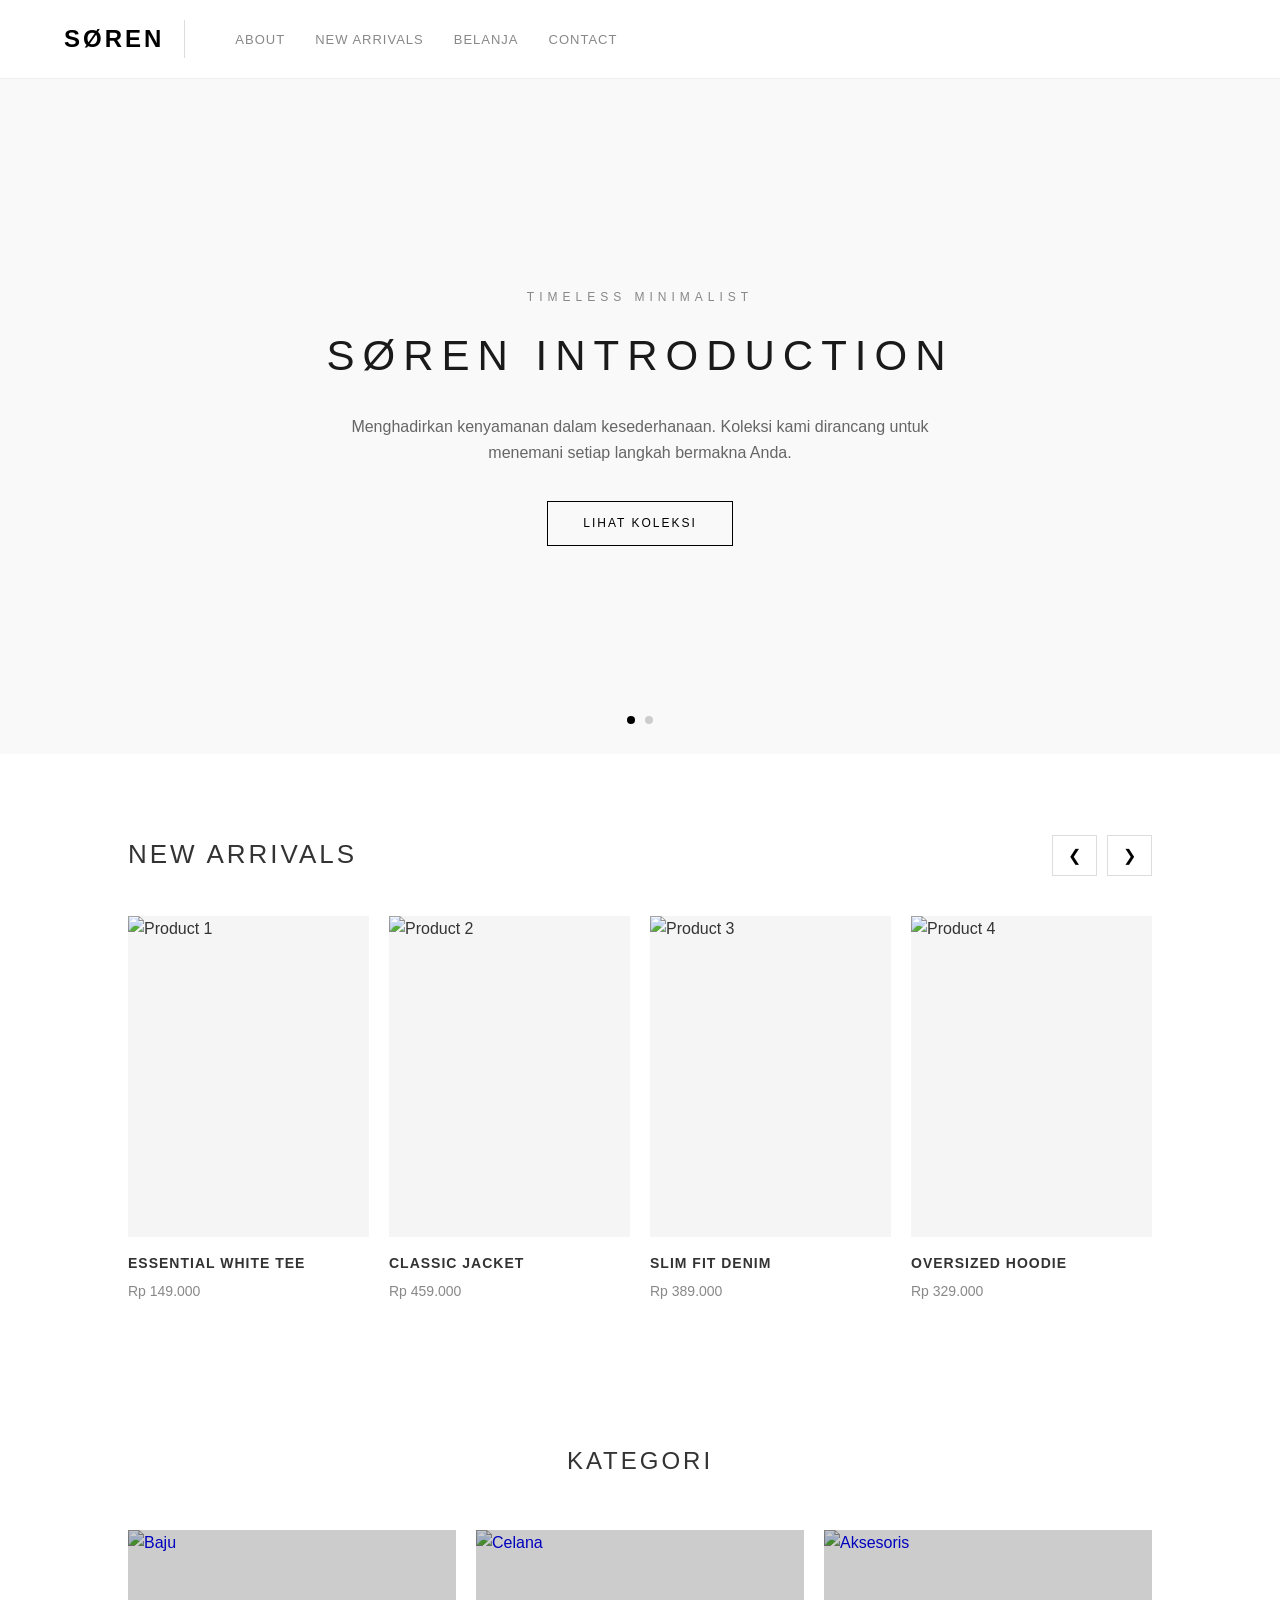
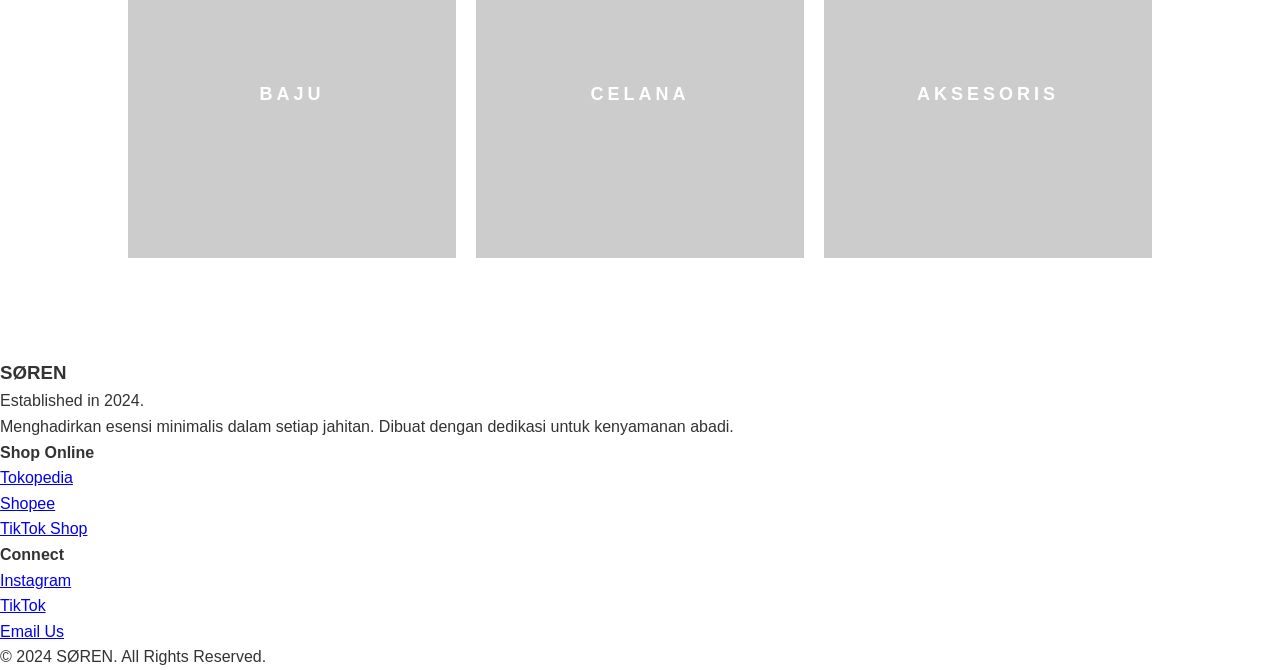
==== index.html @ d2c64cdf "Update index.html" ====
<!DOCTYPE html>
<html lang="id">
<head>
    <meta charset="UTF-8">
    <meta name="viewport" content="width=device-width, initial-scale=1.0">
    <title>SØREN | Official Store</title>
    <link rel="stylesheet" href="style.css">
</head>
<body>

    <nav>
        <a href="#" class="logo">SØREN</a>
        <ul class="nav-links">
            <li><a href="#about">About</a></li>
            <li><a href="#new">New Arrivals</a></li>
            <li><a href="#belanja">Belanja</a></li>
            <li><a href="#contact">Contact</a></li>
        </ul>
    </nav>

    <section id="about" class="hero-slider">
        <div class="main-track">
            <div class="main-slide active">
                <div class="slide-content">
                    <span>Timeless Minimalist</span>
                    <h2>SØREN INTRODUCTION</h2>
                    <p>Menghadirkan kenyamanan dalam kesederhanaan. Koleksi kami dirancang untuk menemani setiap langkah bermakna Anda.</p>
                    <a href="#belanja" class="btn-shop">Lihat Koleksi</a>
                </div>
            </div>

            <div class="main-slide">
                <div class="slide-content">
                    <span>Our Story</span>
                    <h2>THE ESSENCE OF SIMPLICITY</h2>
                    <p>SØREN hadir dengan konsep minimalis yang abadi. Kami percaya bahwa setiap serat kain memiliki cerita, dan setiap potongan adalah bentuk dedikasi kami pada kualitas.</p>
                    <a href="#belanja" class="btn-shop">Baca Selengkapnya</a>
                </div>
            </div>
        </div>
        
        <div class="slider-dots">
            <span class="dot active"></span>
            <span class="dot"></span>
        </div>
    </section>

    <section id="new" class="new-arrivals">
        <div class="arrival-header">
            <h2>New Arrivals</h2>
            <div class="nav-arrows">
                <button class="prev-btn">&#10094;</button>
                <button class="next-btn">&#10095;</button>
            </div>
        </div>

        <div class="product-slider-container">
            <div class="product-track">
                <div class="product-card">
                    <div class="product-img">
                        <img src="https://images.unsplash.com/photo-1521572163474-6864f9cf17ab?auto=format&fit=crop&w=500&q=80" alt="Product 1">
                    </div>
                    <div class="product-info">
                        <h3>Essential White Tee</h3>
                        <p>Rp 149.000</p>
                    </div>
                </div>
                <div class="product-card">
                    <div class="product-img">
                        <img src="https://images.unsplash.com/photo-1591047139829-d91aecb6caea?auto=format&fit=crop&w=500&q=80" alt="Product 2">
                    </div>
                    <div class="product-info">
                        <h3>Classic Jacket</h3>
                        <p>Rp 459.000</p>
                    </div>
                </div>
                <div class="product-card">
                    <div class="product-img">
                        <img src="https://images.unsplash.com/photo-1542272604-787c3835535d?auto=format&fit=crop&w=500&q=80" alt="Product 3">
                    </div>
                    <div class="product-info">
                        <h3>Slim Fit Denim</h3>
                        <p>Rp 389.000</p>
                    </div>
                </div>
                <div class="product-card">
                    <div class="product-img">
                        <img src="https://images.unsplash.com/photo-1503342217505-b0a15ec3261c?auto=format&fit=crop&w=500&q=80" alt="Product 4">
                    </div>
                    <div class="product-info">
                        <h3>Oversized Hoodie</h3>
                        <p>Rp 329.000</p>
                    </div>
                </div>
            </div>
        </div>
    </section>

    <section id="belanja" class="category-section">
    <div class="category-header">
        <h2>Kategori</h2>
    </div>
    <div class="category-container">
        <a href="baju.html" class="category-card">
            <div class="category-img">
                <img src="https://images.unsplash.com/photo-1521572163474-6864f9cf17ab?auto=format&fit=crop&w=600&q=80" alt="Baju">
                <div class="category-overlay"><h3>Baju</h3></div>
            </div>
        </a>
        <a href="celana.html" class="category-card">
            <div class="category-img">
                <img src="https://images.unsplash.com/photo-1542272604-787c3835535d?auto=format&fit=crop&w=600&q=80" alt="Celana">
                <div class="category-overlay"><h3>Celana</h3></div>
            </div>
        </a>
        <a href="aksesoris.html" class="category-card">
            <div class="category-img">
                <img src="https://images.unsplash.com/photo-1523275335684-37898b6baf30?auto=format&fit=crop&w=600&q=80" alt="Aksesoris">
                <div class="category-overlay"><h3>Aksesoris</h3></div>
            </div>
        </a>
    </div>
</section>

    <footer id="contact">
    <div class="footer-container">
        <div class="footer-box">
            <h3>SØREN</h3>
            <p>Established in 2024.</p>
            <p>Menghadirkan esensi minimalis dalam setiap jahitan. Dibuat dengan dedikasi untuk kenyamanan abadi.</p>
        </div>

        <div class="footer-box">
            <h4>Shop Online</h4>
            <ul class="footer-links">
                <li><a href="https://tokopedia.com" target="_blank">Tokopedia</a></li>
                <li><a href="https://shopee.co.id" target="_blank">Shopee</a></li>
                <li><a href="https://tiktok.com" target="_blank">TikTok Shop</a></li>
            </ul>
        </div>

        <div class="footer-box">
            <h4>Connect</h4>
            <ul class="footer-links">
                <li><a href="https://instagram.com" target="_blank">Instagram</a></li>
                <li><a href="https://tiktok.com" target="_blank">TikTok</a></li>
                <li><a href="mailto:contact@soren.id">Email Us</a></li>
            </ul>
        </div>
    </div>

    <div class="footer-bottom">
        <p>&copy; 2024 SØREN. All Rights Reserved.</p>
    </div>
</footer>

    <script src="script.js"></script>
</body>
</html>
---- style.css ----
/* =========================================
   1. RESET & BASE STYLES
   (Menghilangkan margin bawaan & atur font)
   ========================================= */
* {
    margin: 0;
    padding: 0;
    box-sizing: border-box;
    font-family: 'Helvetica Neue', Arial, sans-serif; /* Font minimalis */
}

body {
    background-color: #fff;
    color: #333;
    overflow-x: hidden; /* Mencegah scroll horizontal yang tidak diinginkan */
    line-height: 1.6;
}

/* =========================================
   2. NAVIGATION BAR
   ========================================= */
nav {
    display: flex;
    justify-content: flex-start; /* Logo & Menu rata kiri */
    align-items: center;
    padding: 20px 5%;
    background-color: #ffffff;
    border-bottom: 1px solid #f0f0f0;
    position: sticky; /* Menempel di atas saat di-scroll */
    top: 0;
    z-index: 1000; /* Agar selalu di depan elemen lain */
}

.logo {
    font-size: 24px;
    font-weight: 800;
    letter-spacing: 3px;
    text-transform: uppercase;
    text-decoration: none;
    color: #000;
    margin-right: 50px; /* Jarak ke menu pertama */
    padding-right: 20px;
    border-right: 1px solid #ddd; /* Garis pemisah vertikal */
}

.nav-links {
    list-style: none;
    display: flex;
    gap: 30px; /* Jarak antar menu */
}

.nav-links a {
    text-decoration: none;
    color: #888; /* Warna abu-abu soft */
    font-size: 13px;
    font-weight: 500;
    text-transform: uppercase;
    letter-spacing: 1px;
    transition: color 0.3s ease;
}

.nav-links a:hover {
    color: #000; /* Menjadi hitam saat hover */
}

/* =========================================
   3. HERO SLIDER (Introduction & About)
   ========================================= */
.hero-slider {
    width: 100%;
    height: 75vh; /* Tinggi 75% dari layar */
    background-color: #f9f9f9;
    position: relative;
    overflow: hidden;
}

.main-track {
    width: 100%;
    height: 100%;
    position: relative;
}

.main-slide {
    position: absolute;
    width: 100%;
    height: 100%;
    display: flex;
    align-items: center;
    justify-content: center;
    text-align: center;
    opacity: 0; /* Tersembunyi secara default */
    transition: opacity 1s ease-in-out; /* Efek memudar */
    padding: 0 10%;
}

.main-slide.active {
    opacity: 1; /* Muncul jika aktif */
    z-index: 2;
}

.slide-content span {
    font-size: 12px;
    letter-spacing: 5px;
    text-transform: uppercase;
    color: #888;
    display: block;
    margin-bottom: 15px;
}

.slide-content h2 {
    font-size: 42px;
    font-weight: 300;
    letter-spacing: 8px;
    margin-bottom: 25px;
    color: #1a1a1a;
}

.slide-content p {
    font-size: 16px;
    color: #666;
    max-width: 600px;
    margin: 0 auto 35px;
}

.btn-shop {
    display: inline-block;
    padding: 12px 35px;
    border: 1px solid #000;
    text-decoration: none;
    color: #000;
    font-size: 12px;
    letter-spacing: 2px;
    text-transform: uppercase;
    transition: all 0.3s ease;
}

.btn-shop:hover {
    background-color: #000;
    color: #fff;
}

/* Indikator Titik Slider */
.slider-dots {
    position: absolute;
    bottom: 30px;
    width: 100%;
    display: flex;
    justify-content: center;
    gap: 10px;
    z-index: 10;
}

.dot {
    width: 8px;
    height: 8px;
    background: #ccc;
    border-radius: 50%;
}

.dot.active {
    background: #000;
}

/* =========================================
   4. NEW ARRIVALS (Product Slider)
   ========================================= */
.new-arrivals {
    padding: 80px 10%;
    background-color: #fff;
}

.arrival-header {
    display: flex;
    justify-content: space-between;
    align-items: center;
    margin-bottom: 40px;
}

.arrival-header h2 {
    font-size: 26px;
    letter-spacing: 3px;
    text-transform: uppercase;
    font-weight: 400;
}

/* Tombol Panah */
.nav-arrows {
    display: flex;
    gap: 10px;
}

.nav-arrows button {
    background: none;
    border: 1px solid #ddd;
    padding: 10px 15px;
    cursor: pointer;
    font-size: 16px;
    transition: 0.3s;
}

.nav-arrows button:hover {
    background-color: #000;
    color: #fff;
    border-color: #000;
}

/* Logic Slider */
.product-slider-container {
    width: 100%;
    overflow: hidden; /* Sembunyikan produk di luar container */
}

.product-track {
    display: flex;
    gap: 20px;
    transition: transform 0.5s ease-in-out;
}

.product-card {
    min-width: calc(25% - 15px); /* Menampilkan 4 produk di desktop */
    flex-shrink: 0; /* Mencegah produk gepeng, paksa berjejer ke samping */
    text-align: left;
}

.product-img {
    width: 100%;
    aspect-ratio: 3/4; /* Foto portrait seragam */
    background-color: #f5f5f5;
    margin-bottom: 15px;
    overflow: hidden;
}

.product-img img {
    width: 100%;
    height: 100%;
    object-fit: cover; /* Foto menyesuaikan kotak */
}

.product-info h3 {
    font-size: 14px;
    font-weight: 600;
    text-transform: uppercase;
    letter-spacing: 1px;
    margin-bottom: 5px;
}

.product-info p {
    color: #888;
    font-size: 14px;
}

/* =========================================
   5. CATEGORY SECTION (Shop - Statis)
   ========================================= */
.category-section {
    padding: 60px 10% 100px;
    background-color: #fff;
}

.category-header {
    text-align: center;
    margin-bottom: 50px;
}

.category-header h2 {
    font-size: 24px;
    letter-spacing: 3px;
    text-transform: uppercase;
    font-weight: 400;
}

.category-container {
    display: flex; /* Membuat berjejer ke samping */
    gap: 20px;
    justify-content: center;
}

.category-card {
    flex: 1; /* Membagi 3 kolom sama rata (diam, tidak scroll) */
    text-decoration: none;
    position: relative;
    overflow: hidden;
}

.category-img {
    width: 100%;
    aspect-ratio: 1/1; /* Kotak persegi sempurna */
    position: relative;
}

.category-img img {
    width: 100%;
    height: 100%;
    object-fit: cover;
    transition: transform 0.5s ease;
}

/* Overlay Gelap & Teks */
.category-overlay {
    position: absolute;
    top: 0; left: 0;
    width: 100%; height: 100%;
    background: rgba(0,0,0,0.2); /* Gelap tipis */
    display: flex;
    align-items: center;
    justify-content: center;
    transition: background 0.3s ease;
}

.category-overlay h3 {
    color: #fff;
    font-size: 18px;
    letter-spacing: 4px;
    text-transform: uppercase;
    font-weight: 600;
}

/* Hover Efek */
.category-card:hover img {
    transform: scale(1.05); /* Gambar membesar sedikit */
}

.category-card:hover .category-overlay {
    background: rgba(0,0,0,0.4); /* Overlay menggelap */
}

/* =========================================
   6. RESPONSIVE DESIGN (Mobile)
   ========================================= */
@media (max-width: 768px) {
    /* Navigasi */
    nav {
        padding: 15px 5%;
    }
    .logo {
        font-size: 18px;
        margin-right: 20px;
        letter-spacing: 2px;
    }
    .nav-links {
        gap: 15px;
    }
    .nav-links a {
        font-size: 11px;
    }

    /* Hero Slider */
    .slide-content h2 {
        font-size: 28px;
        letter-spacing: 4px;
    }

    /* New Arrivals - Tampilkan 2 produk */
    .product-card {
        min-width: calc(50% - 10px);
    }
    .arrival-header h2 {
        font-size: 20px;
    }

    /* Kategori - Tumpuk ke bawah di HP */
    .category-container {
        flex-direction: column;
    }
    .category-img {
        aspect-ratio: 16/9; /* Kotak lebih lebar di HP */
    }
}
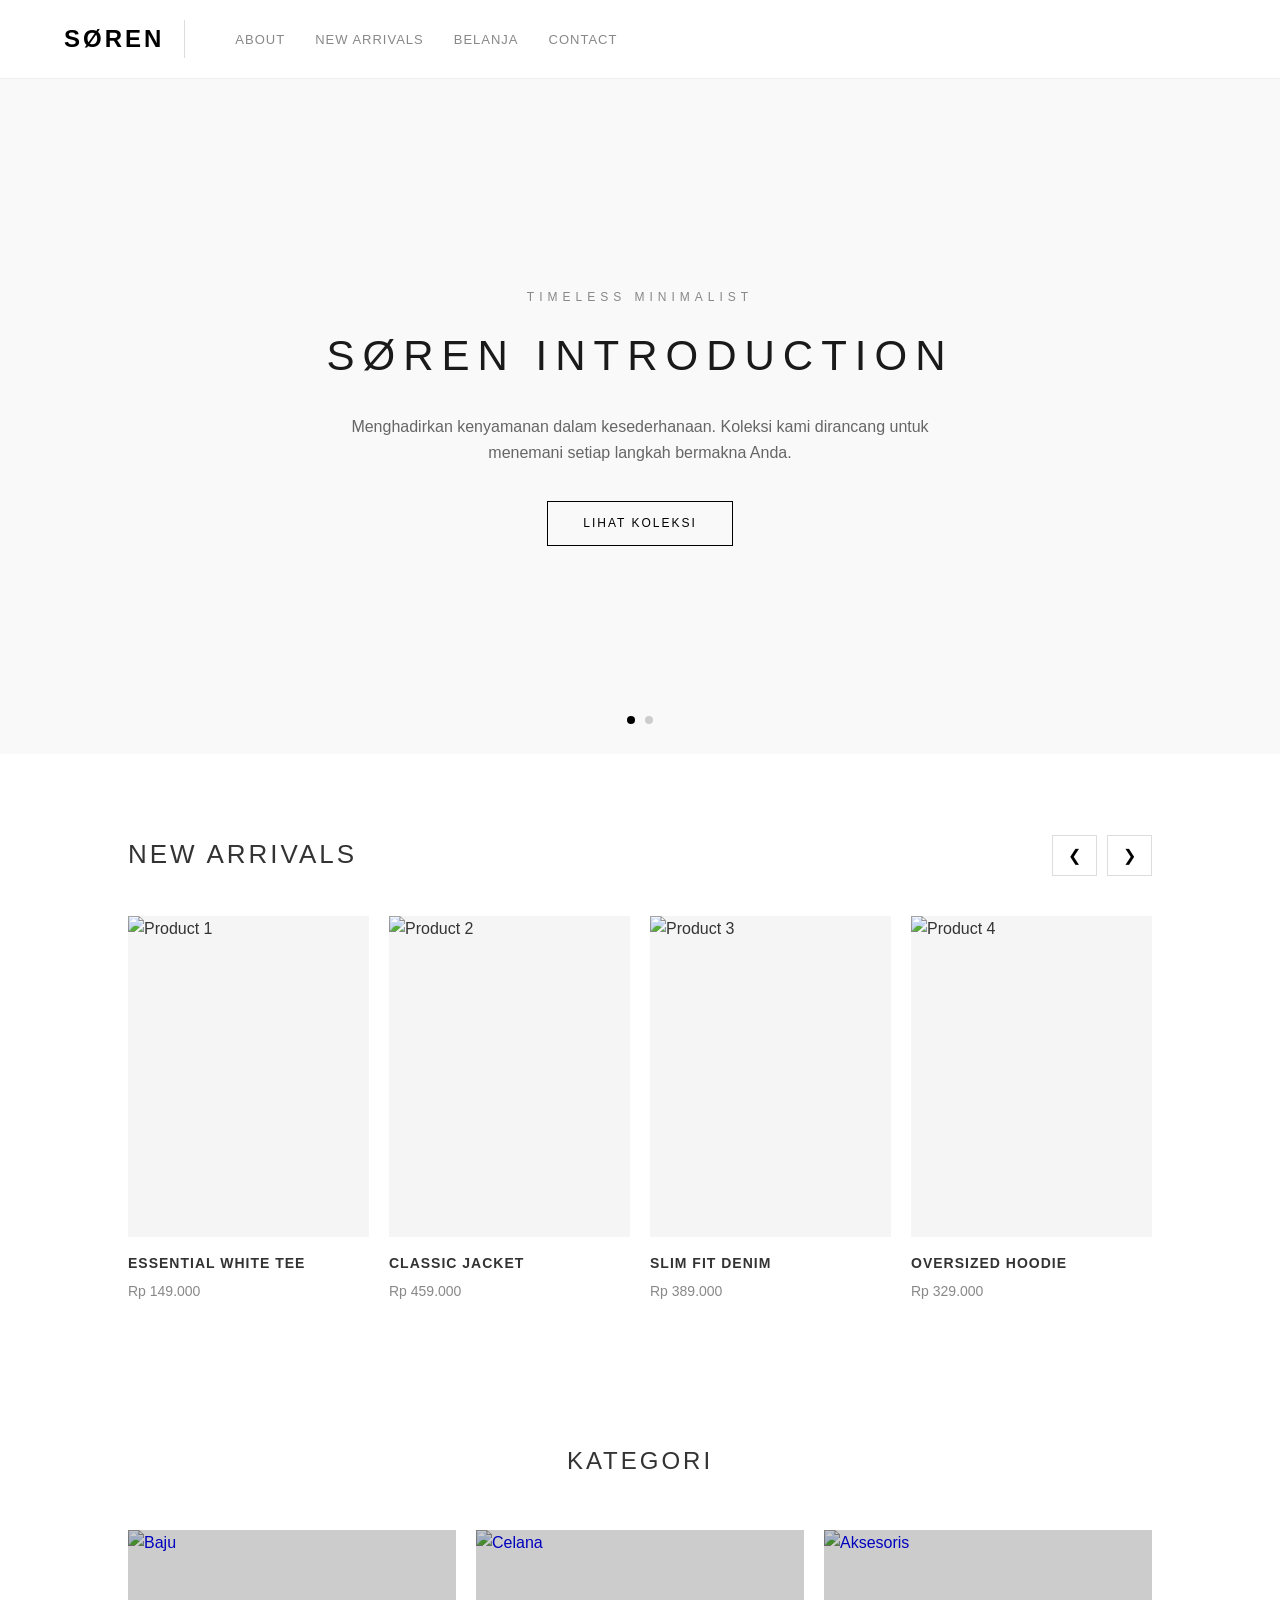
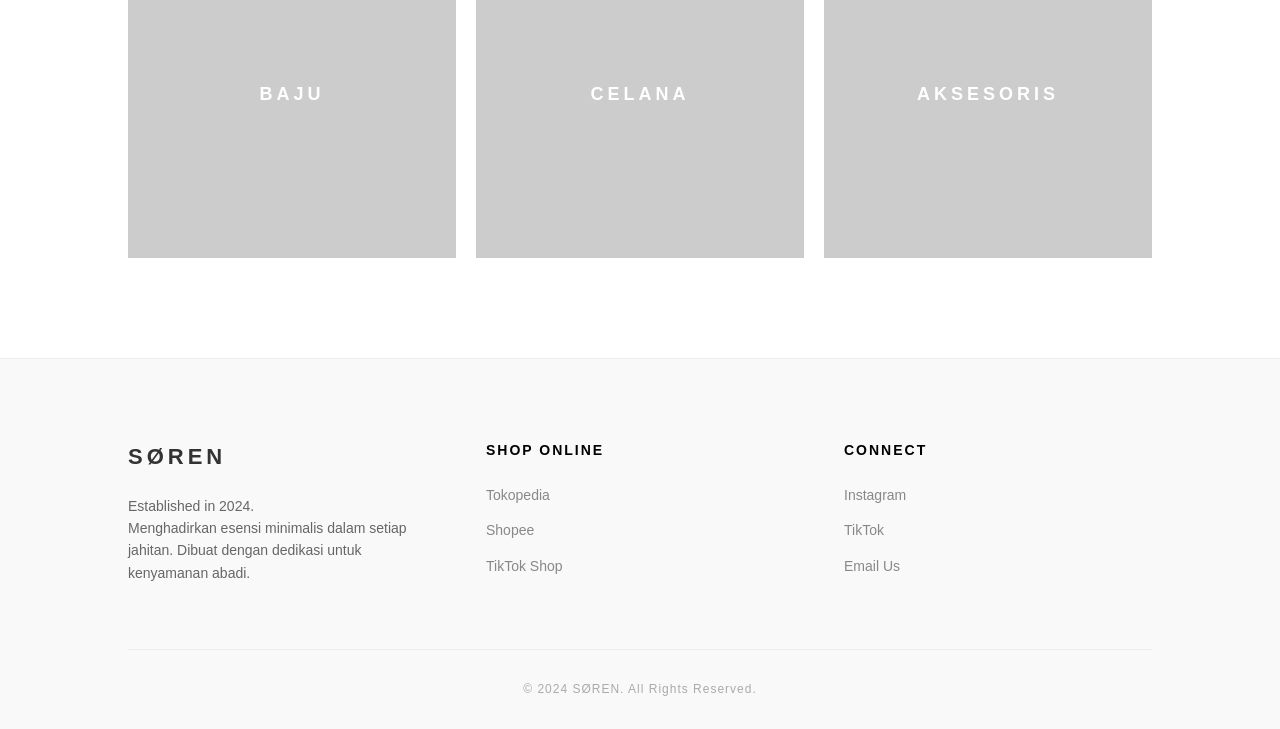
==== commit 2d3b3c7d: "Update index.html" ====
--- a/index.html
+++ b/index.html
@@ -134,17 +134,17 @@
             <h4>Shop Online</h4>
             <ul class="footer-links">
                 <li><a href="https://tokopedia.com" target="_blank">Tokopedia</a></li>
-                <li><a href="https://shopee.co.id" target="_blank">Shopee</a></li>
-                <li><a href="https://tiktok.com" target="_blank">TikTok Shop</a></li>
+                <li><a href="https://id.shp.ee/Siqbk76Z" target="_blank">Shopee</a></li>
+                <li><a href="https://www.tiktok.com/@mysoren.id" target="_blank">TikTok Shop</a></li>
             </ul>
         </div>
 
         <div class="footer-box">
             <h4>Connect</h4>
             <ul class="footer-links">
-                <li><a href="https://instagram.com" target="_blank">Instagram</a></li>
-                <li><a href="https://tiktok.com" target="_blank">TikTok</a></li>
-                <li><a href="mailto:contact@soren.id">Email Us</a></li>
+                <li><a href="https://www.instagram.com/mysoren.id" target="_blank">Instagram</a></li>
+                <li><a href="https://www.tiktok.com/@mysoren.id">TikTok</a></li>
+                <li><a href="mailto:mysorenid@gmail.com">Email Us</a></li>
             </ul>
         </div>
     </div>
--- a/style.css
+++ b/style.css
@@ -366,3 +366,82 @@
         aspect-ratio: 16/9; /* Kotak lebih lebar di HP */
     }
 }
+
+/* FOOTER STYLES */
+footer {
+    background-color: #f9f9f9;
+    padding: 80px 10% 30px;
+    border-top: 1px solid #eee;
+}
+
+.footer-container {
+    display: flex;
+    justify-content: space-between;
+    gap: 50px;
+    margin-bottom: 60px;
+}
+
+.footer-box {
+    flex: 1;
+}
+
+.footer-box h3 {
+    font-size: 22px;
+    letter-spacing: 4px;
+    margin-bottom: 20px;
+}
+
+.footer-box h4 {
+    font-size: 14px;
+    text-transform: uppercase;
+    letter-spacing: 2px;
+    margin-bottom: 20px;
+    color: #000;
+}
+
+.footer-box p {
+    font-size: 14px;
+    color: #666;
+    line-height: 1.6;
+}
+
+.footer-links {
+    list-style: none;
+}
+
+.footer-links li {
+    margin-bottom: 10px;
+}
+
+.footer-links a {
+    text-decoration: none;
+    color: #888;
+    font-size: 14px;
+    transition: 0.3s;
+}
+
+.footer-links a:hover {
+    color: #000;
+    padding-left: 5px; /* Efek geser sedikit saat hover */
+}
+
+.footer-bottom {
+    text-align: center;
+    border-top: 1px solid #eee;
+    padding-top: 30px;
+}
+
+.footer-bottom p {
+    font-size: 12px;
+    color: #aaa;
+    letter-spacing: 1px;
+}
+
+/* Responsif Footer di HP */
+@media (max-width: 768px) {
+    .footer-container {
+        flex-direction: column;
+        gap: 40px;
+        text-align: center;
+    }
+}
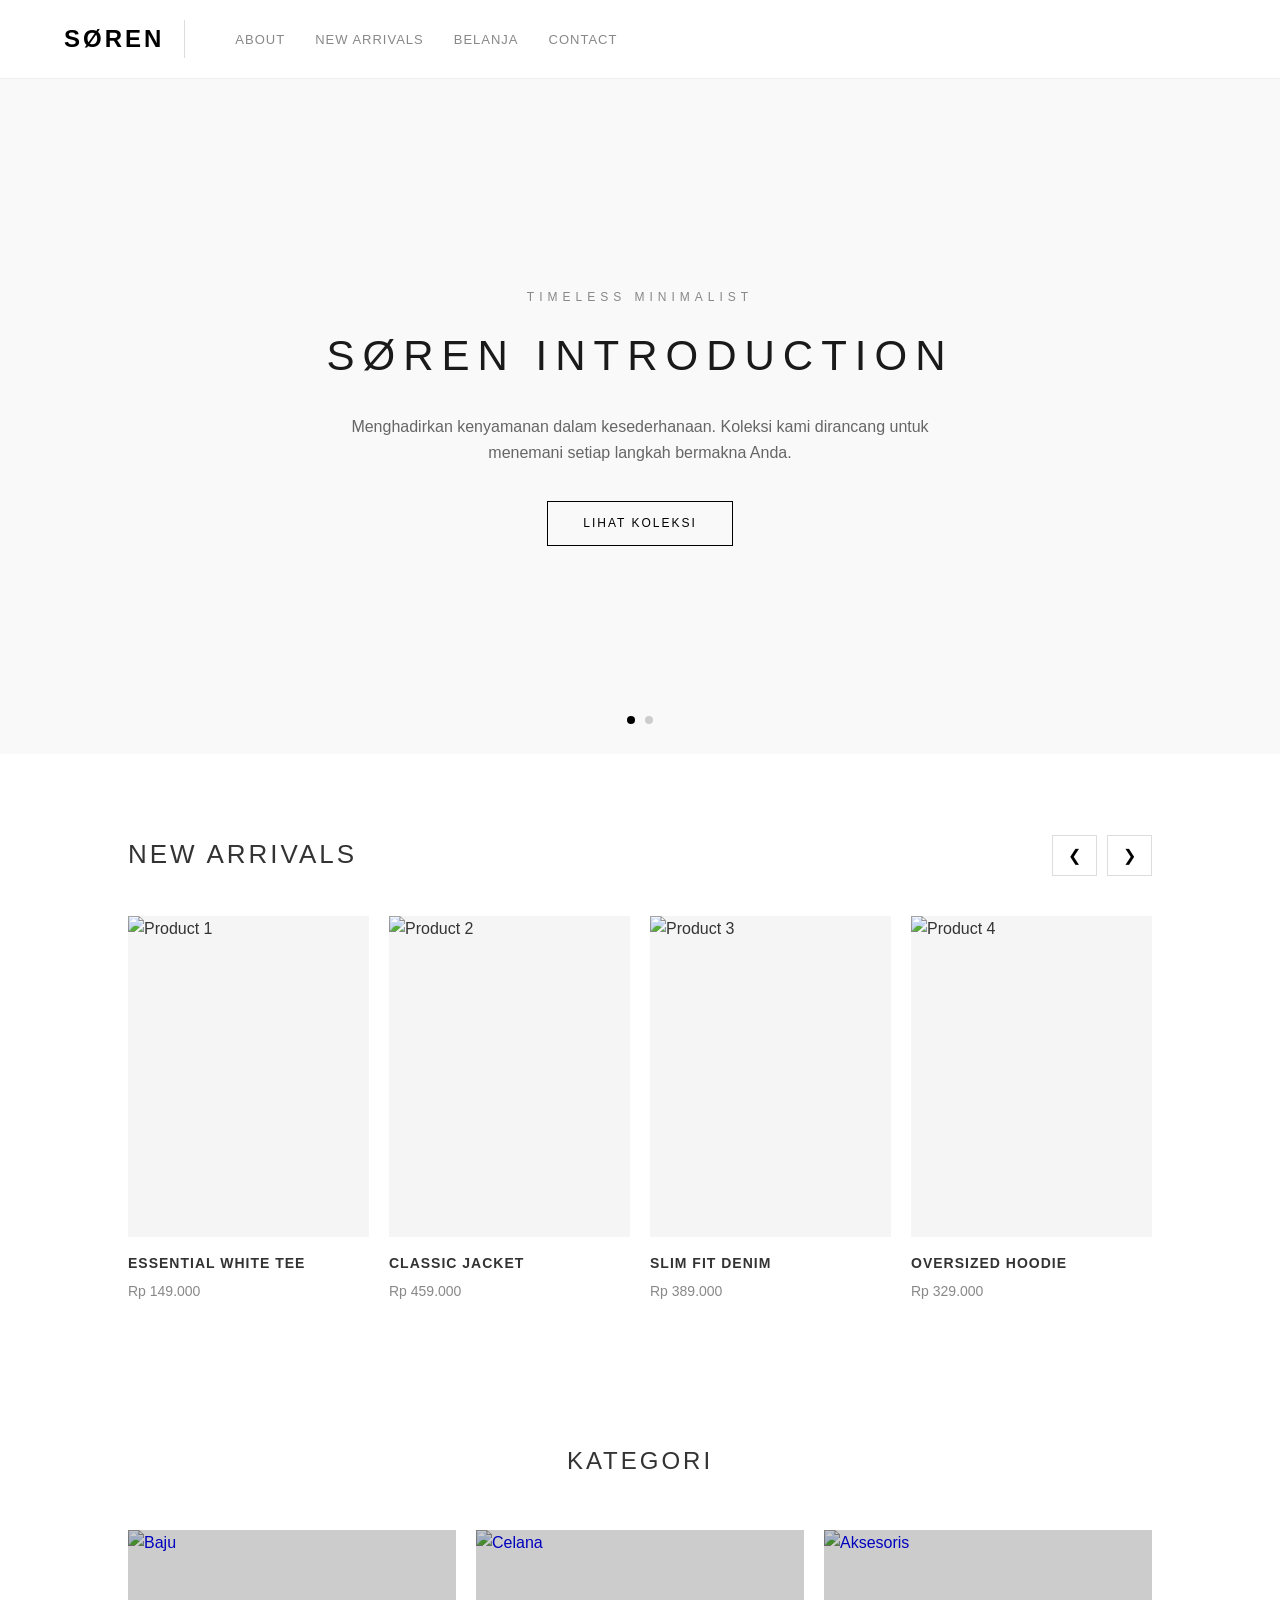
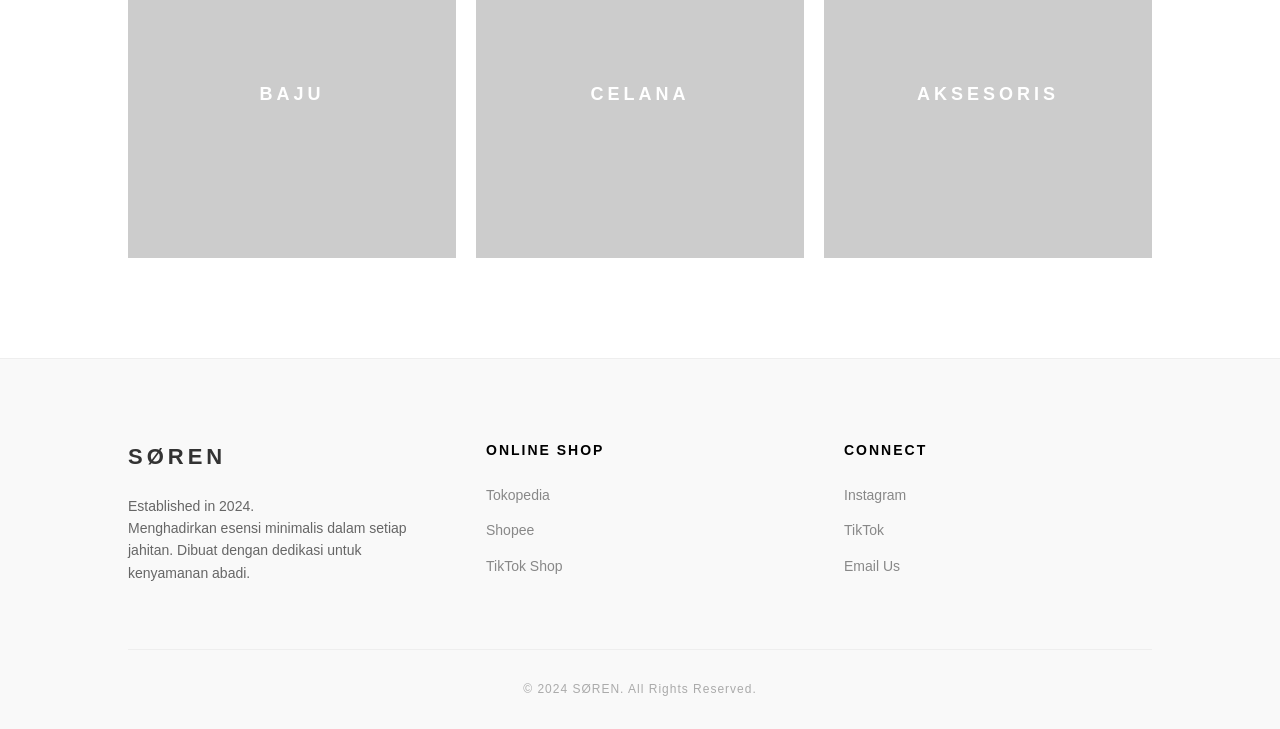
==== commit 2f391073: "Update index.html" ====
--- a/index.html
+++ b/index.html
@@ -131,11 +131,11 @@
         </div>
 
         <div class="footer-box">
-            <h4>Shop Online</h4>
+            <h4>Online Shop</h4>
             <ul class="footer-links">
-                <li><a href="https://tokopedia.com" target="_blank">Tokopedia</a></li>
+                <li><a href="www.tokopedia.com/mysoren" target="_blank">Tokopedia</a></li>
                 <li><a href="https://id.shp.ee/Siqbk76Z" target="_blank">Shopee</a></li>
-                <li><a href="https://www.tiktok.com/@mysoren.id" target="_blank">TikTok Shop</a></li>
+                <li><a href="www.tokopedia.com/mysoren" target="_blank">TikTok Shop</a></li>
             </ul>
         </div>
 
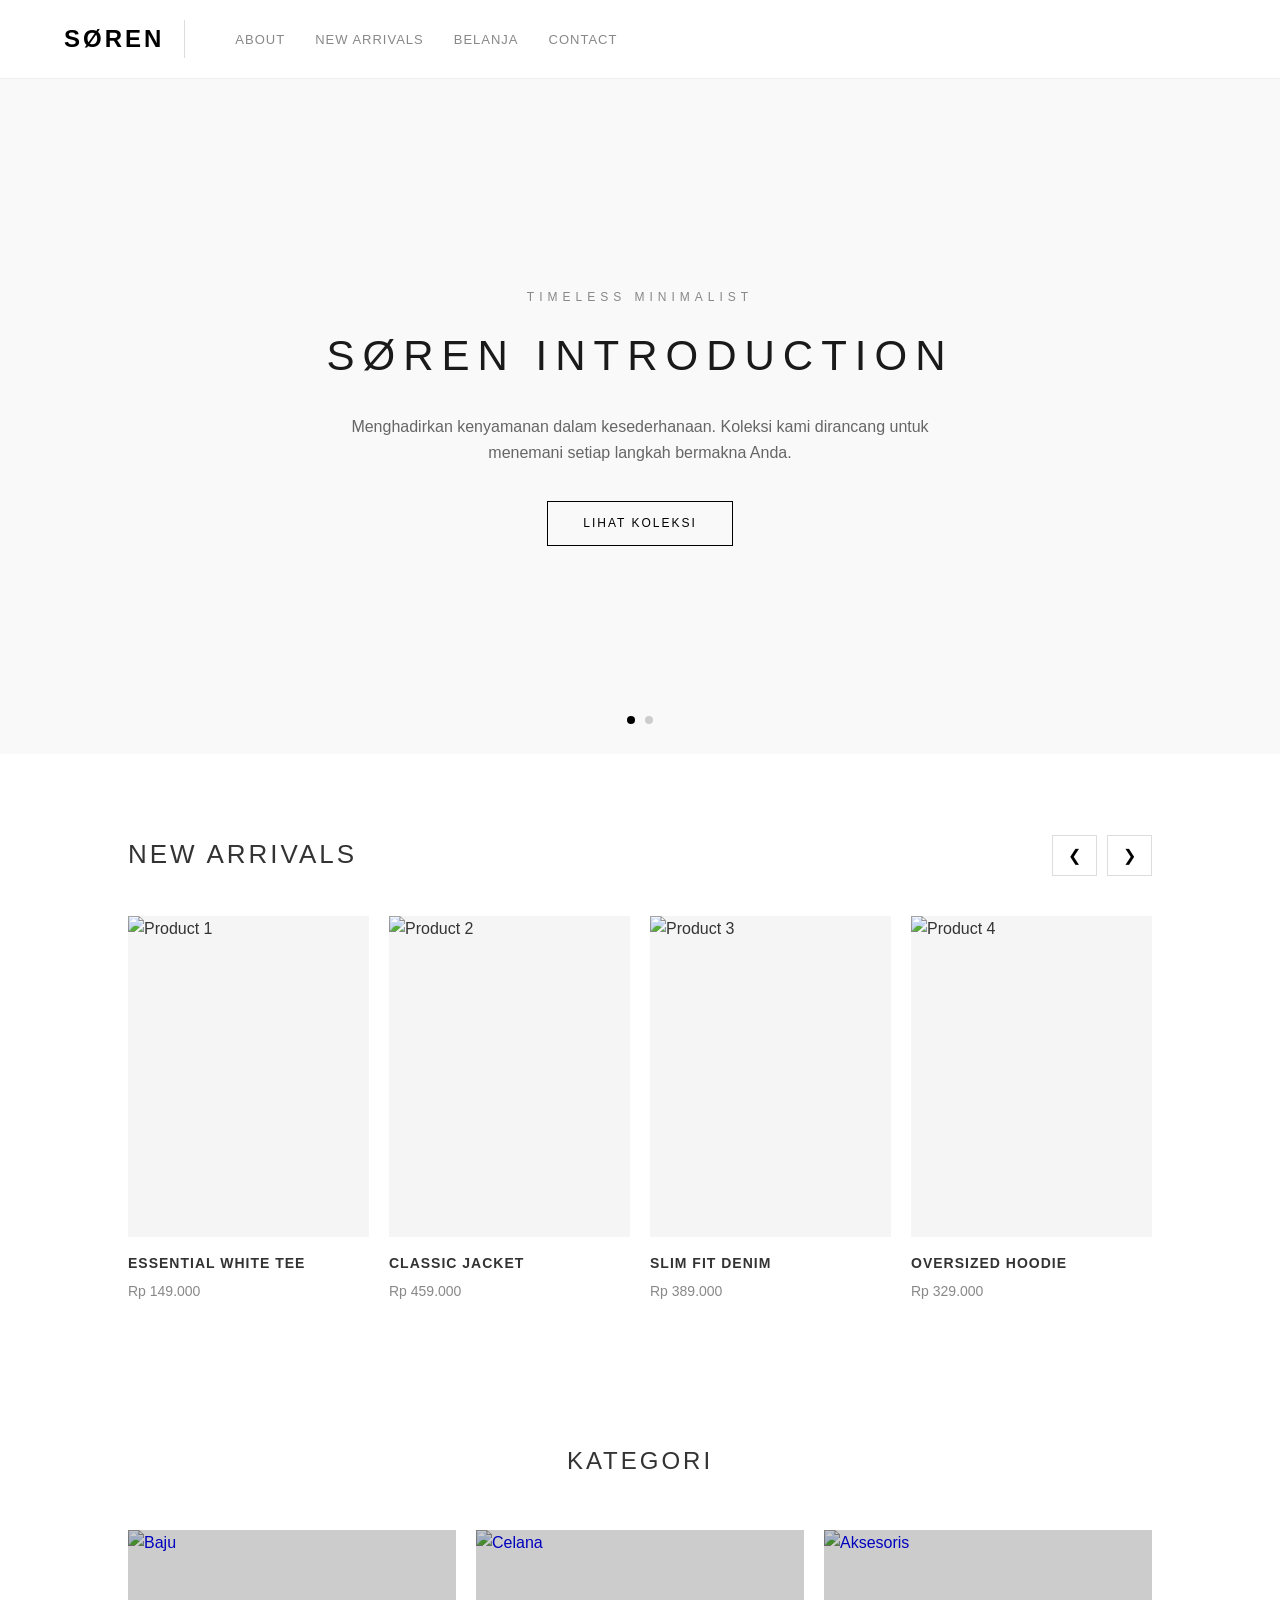
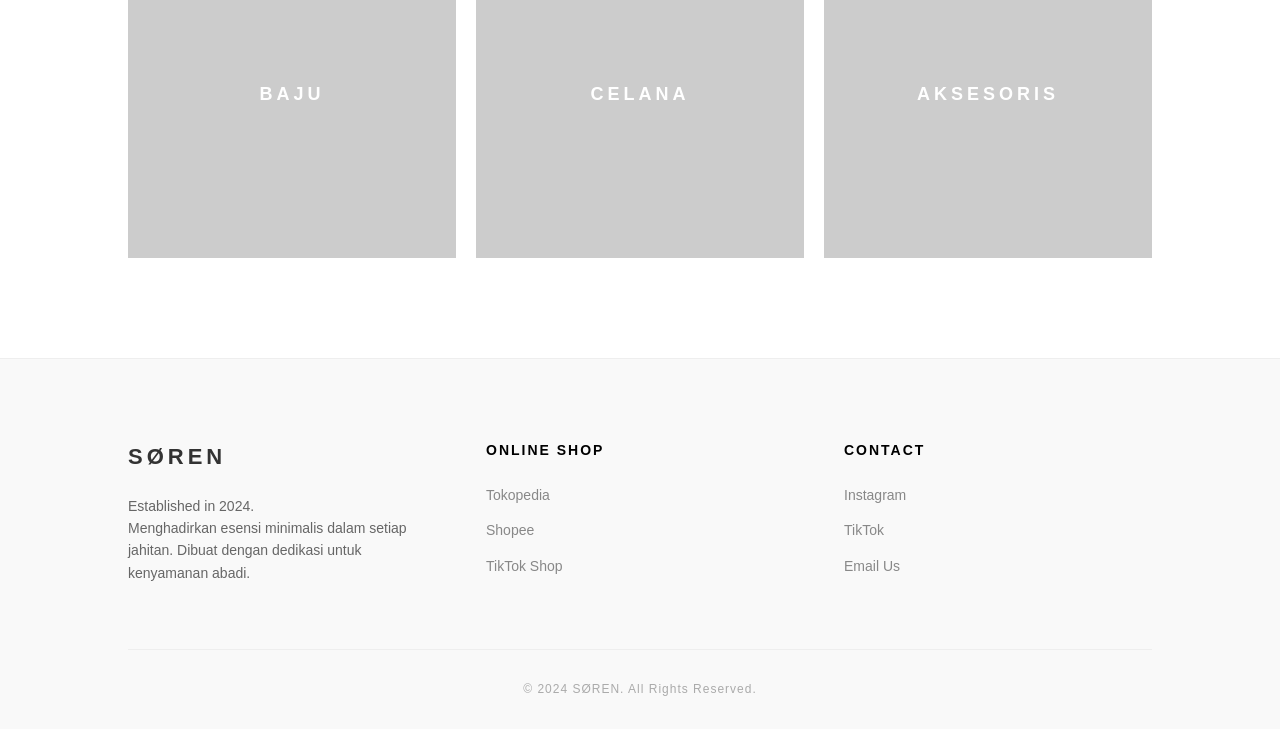
==== commit cc00f274: "Update index.html" ====
--- a/index.html
+++ b/index.html
@@ -140,7 +140,7 @@
         </div>
 
         <div class="footer-box">
-            <h4>Connect</h4>
+            <h4>Contact</h4>
             <ul class="footer-links">
                 <li><a href="https://www.instagram.com/mysoren.id" target="_blank">Instagram</a></li>
                 <li><a href="https://www.tiktok.com/@mysoren.id">TikTok</a></li>
--- a/style.css
+++ b/style.css
@@ -445,3 +445,78 @@
         text-align: center;
     }
 }
+
+/* STYLING NAVIGASI BAJU.HTML */
+.product-nav {
+    display: flex;
+    justify-content: space-between;
+    align-items: center;
+    padding: 15px 5%;
+    background: #fff;
+    border-bottom: 1px solid #eee;
+    position: sticky;
+    top: 0;
+    z-index: 1000;
+}
+
+.nav-left {
+    display: flex;
+    align-items: center;
+}
+
+.divider {
+    margin: 0 20px;
+    color: #ddd;
+    font-weight: 300;
+    font-size: 24px;
+}
+
+.nav-btn {
+    background: none;
+    border: none;
+    font-size: 14px;
+    text-transform: uppercase;
+    letter-spacing: 1px;
+    cursor: pointer;
+    color: #555;
+    font-weight: 600;
+}
+
+.nav-btn:hover {
+    color: #000;
+}
+
+/* SEARCH BAR */
+.nav-right {
+    flex: 0 1 300px; /* Lebar maksimal search bar */
+}
+
+.search-container {
+    display: flex;
+    border: 1px solid #eee;
+    padding: 5px 15px;
+    border-radius: 20px; /* Membuat lonjong minimalis */
+    background: #f9f9f9;
+}
+
+.search-input {
+    border: none;
+    background: none;
+    outline: none;
+    width: 100%;
+    font-size: 13px;
+    color: #333;
+}
+
+.search-btn {
+    background: none;
+    border: none;
+    cursor: pointer;
+    font-size: 14px;
+}
+
+/* Responsif HP */
+@media (max-width: 768px) {
+    .divider { margin: 0 10px; }
+    .nav-right { flex: 0 1 150px; }
+}
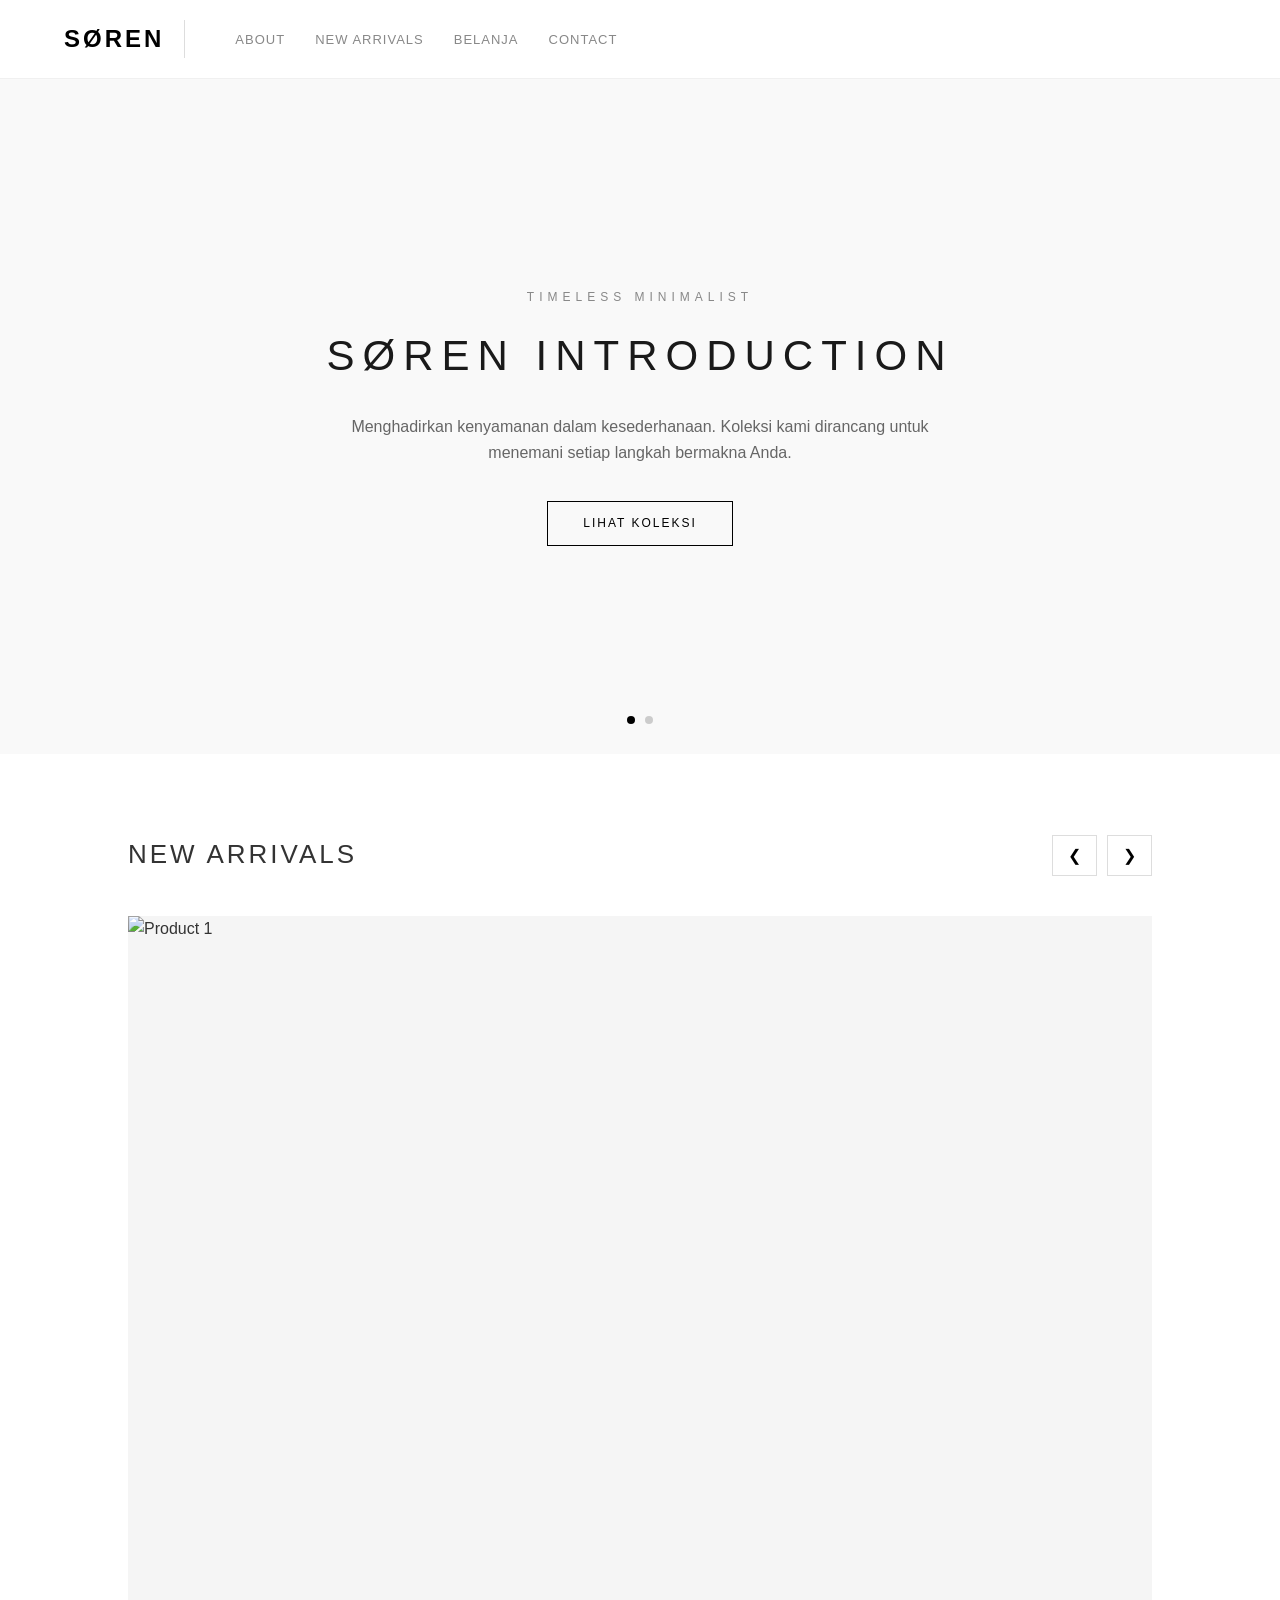
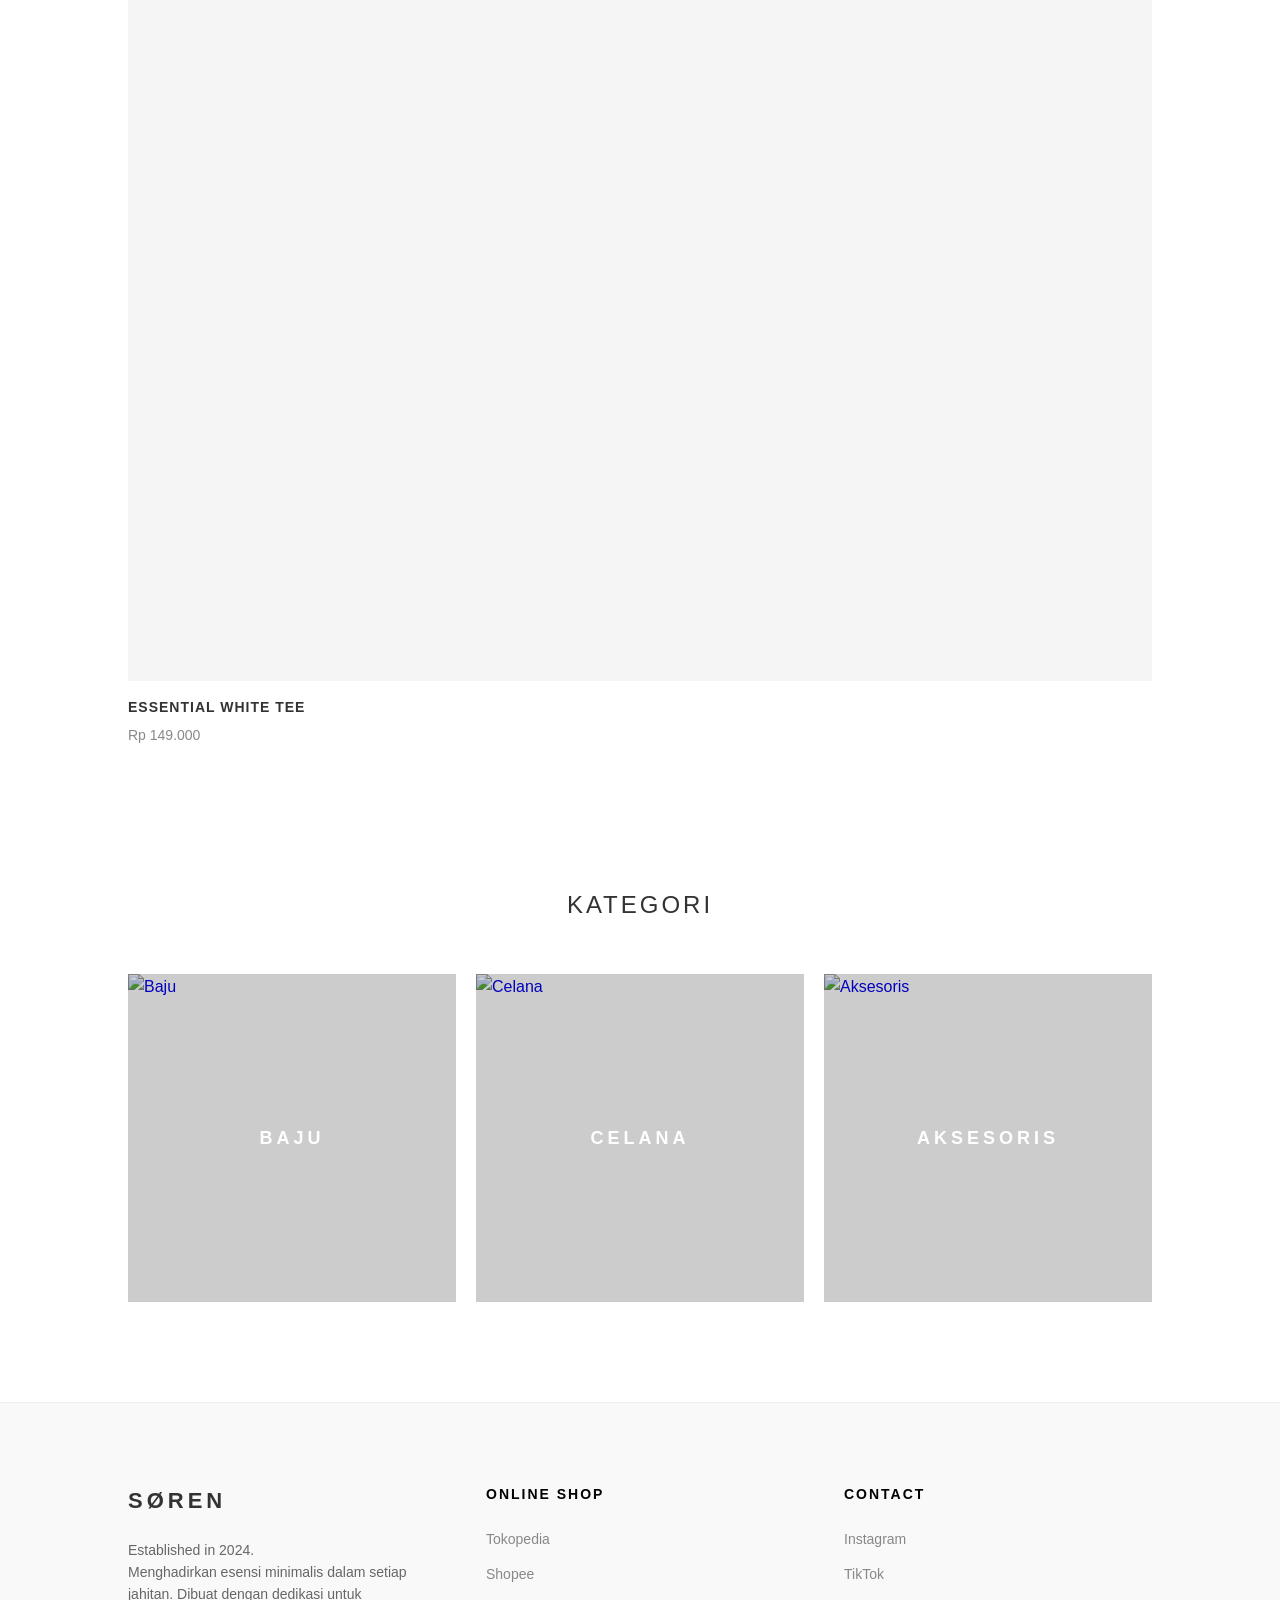
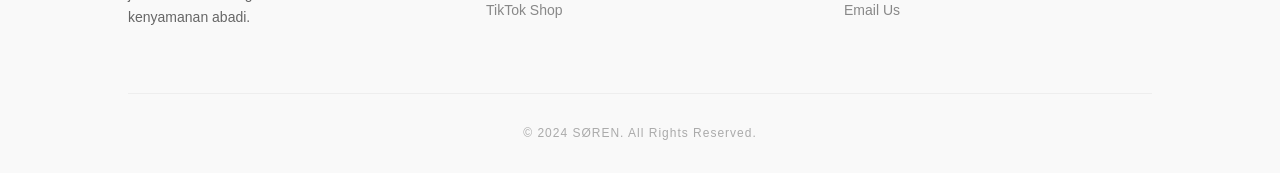
==== commit 673a7333: "Update index.html" ====
--- a/index.html
+++ b/index.html
@@ -3,6 +3,8 @@
 <head>
     <meta charset="UTF-8">
     <meta name="viewport" content="width=device-width, initial-scale=1.0">
+    <meta name="format-detection" content="telephone=no">
+    <meta name="apple-mobile-web-app-status-bar-style" content="black-translucent">
     <title>SØREN | Official Store</title>
     <link rel="stylesheet" href="style.css">
 </head>
--- a/style.css
+++ b/style.css
@@ -437,12 +437,27 @@
     letter-spacing: 1px;
 }
 
-/* Responsif Footer di HP */
+.product-grid {
+    display: grid;
+    /* Kunci baris menjadi 3 kolom yang sama rata */
+    grid-template-columns: repeat(3, 1fr); 
+    gap: 30px; /* Jarak antar produk */
+    padding: 20px 5%;
+    /* Tambahkan ini agar produk tidak melebar paksa */
+    align-items: start; 
+}
+
+.product-card {
+    /* Pastikan lebar produk tidak otomatis memenuhi sisa ruang */
+    width: 100%; 
+    max-width: 100%;
+}
+
+/* Penyesuaian untuk tampilan HP (Tetap 2 kolom agar tidak terlalu kecil) */
 @media (max-width: 768px) {
-    .footer-container {
-        flex-direction: column;
-        gap: 40px;
-        text-align: center;
+    .product-grid {
+        grid-template-columns: repeat(2, 1fr); 
+        gap: 20px 15px;
     }
 }
 
@@ -520,3 +535,64 @@
     .divider { margin: 0 10px; }
     .nav-right { flex: 0 1 150px; }
 }
+
+/* WRAPPER FILTER */
+.filter-wrapper {
+    position: relative;
+    display: inline-block;
+}
+
+/* Sembunyikan default */
+.filter-popup {
+    display: none; 
+    position: absolute;
+    top: 50px;
+    left: 0;
+    z-index: 9999; /* Pastikan angka ini tinggi agar melayang di atas gambar */
+    background: #fff;
+    border: 1px solid #eee;
+    padding: 20px;
+    width: 450px;
+    box-shadow: 0 10px 30px rgba(0,0,0,0.1);
+}
+
+/* Munculkan saat class 'show' aktif dari JavaScript */
+.filter-popup.show {
+    display: grid !important; /* Gunakan !important jika masih membandel */
+    grid-template-columns: repeat(3, 1fr);
+    gap: 20px;
+}
+
+.filter-group h4 {
+    font-size: 12px;
+    text-transform: uppercase;
+    letter-spacing: 1px;
+    margin-bottom: 10px;
+    border-bottom: 1px solid #eee;
+    padding-bottom: 5px;
+}
+
+.filter-group label {
+    display: block;
+    font-size: 13px;
+    color: #666;
+    margin-bottom: 8px;
+    cursor: pointer;
+}
+
+.apply-btn {
+    grid-column: span 3; /* Tombol memanjang di bawah */
+    background: #000;
+    color: #fff;
+    border: none;
+    padding: 10px;
+    text-transform: uppercase;
+    font-size: 11px;
+    letter-spacing: 2px;
+    cursor: pointer;
+    margin-top: 10px;
+}
+
+.apply-btn:hover {
+    background: #333;
+}
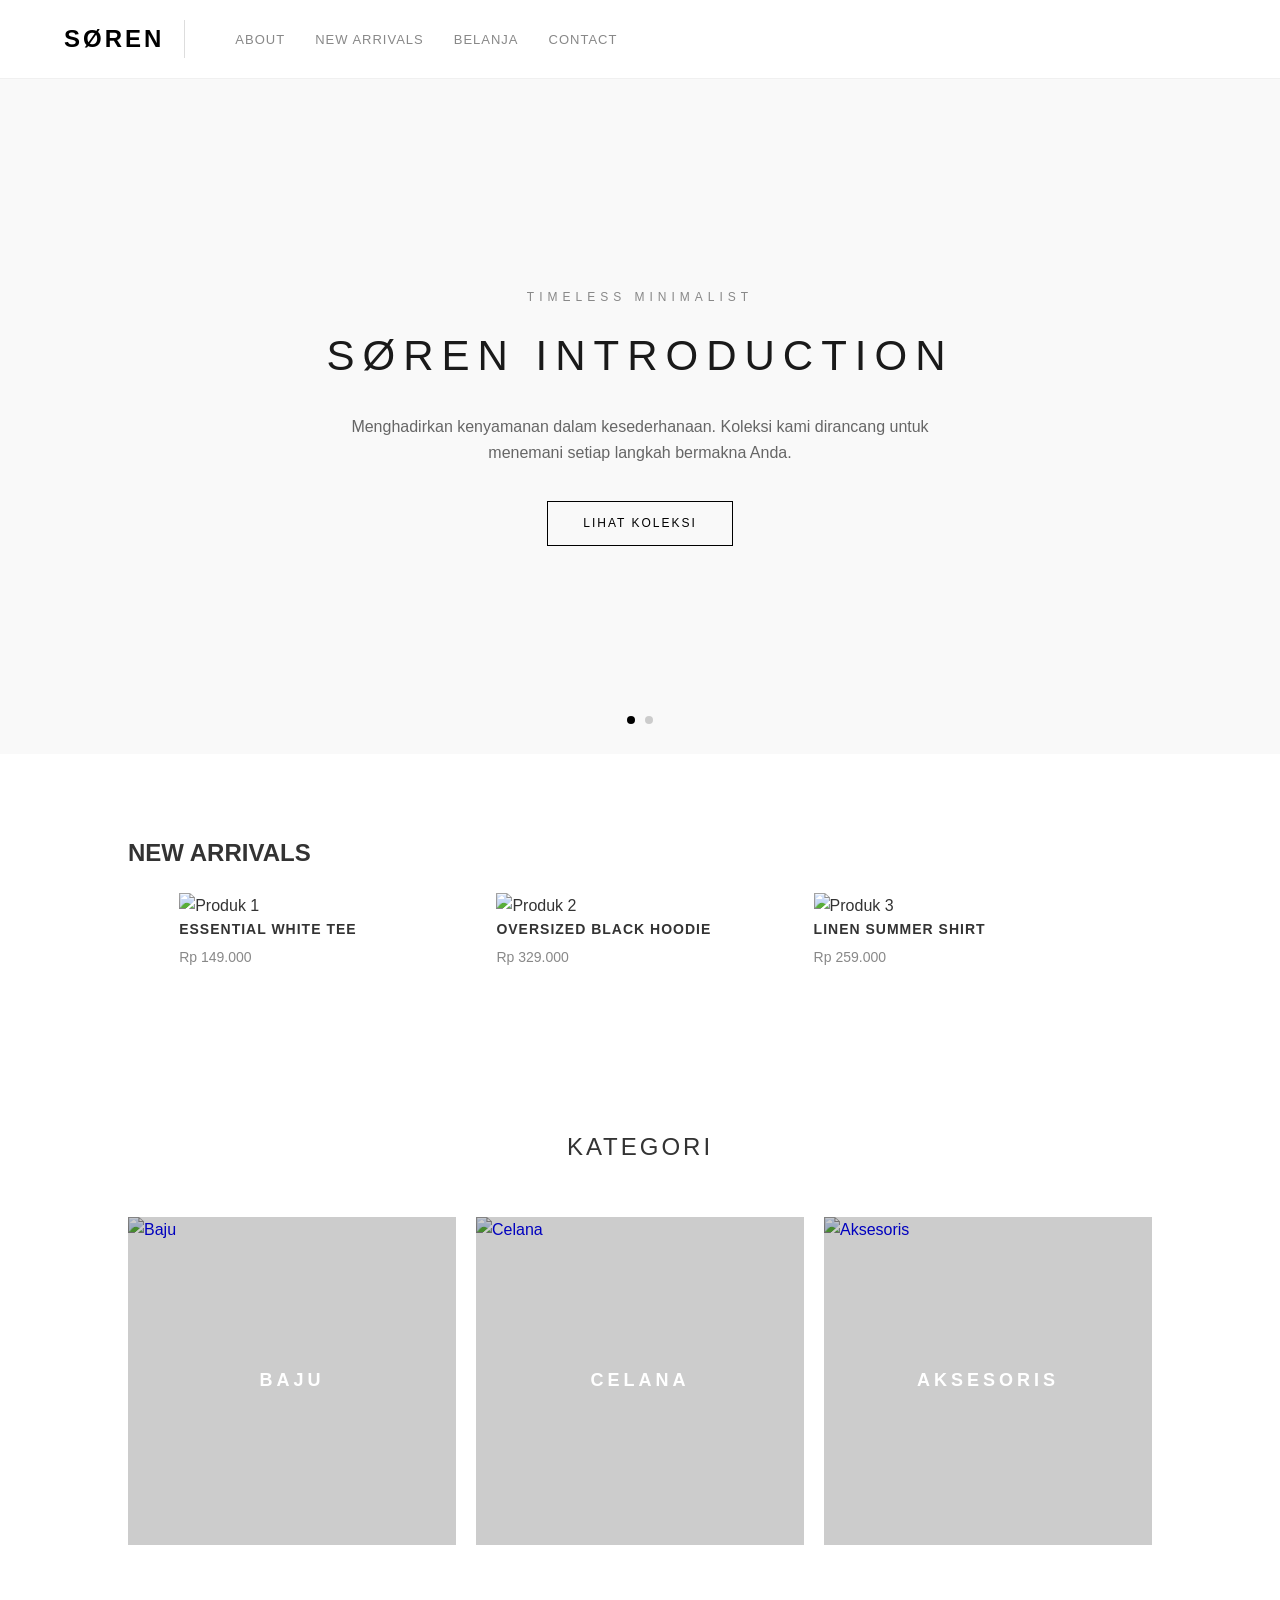
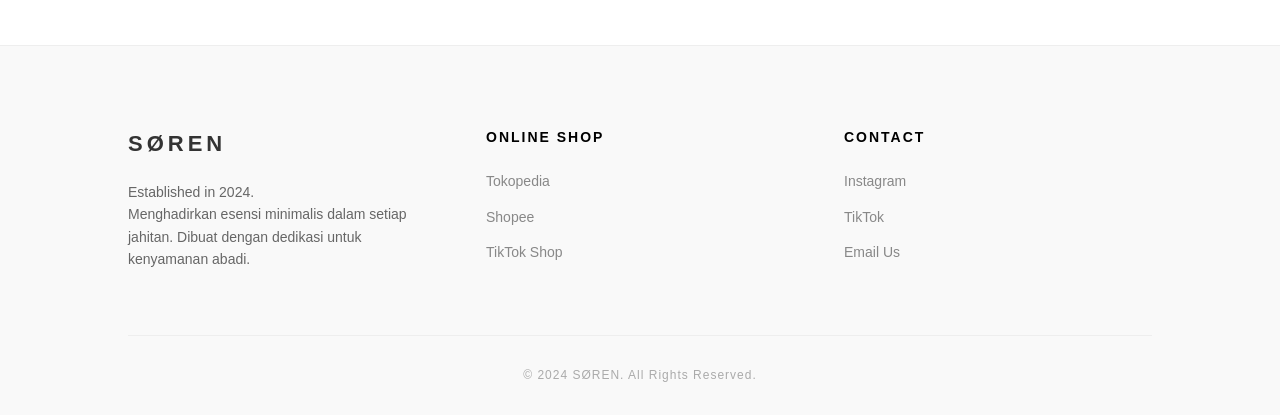
==== commit b33bc896: "Update index.html" ====
--- a/index.html
+++ b/index.html
@@ -47,56 +47,43 @@
         </div>
     </section>
 
-    <section id="new" class="new-arrivals">
-        <div class="arrival-header">
-            <h2>New Arrivals</h2>
-            <div class="nav-arrows">
-                <button class="prev-btn">&#10094;</button>
-                <button class="next-btn">&#10095;</button>
+    <section class="new-arrivals">
+    <div class="product-header-text">
+        <h2>NEW ARRIVALS</h2>
+    </div>
+
+    <div class="product-grid">
+        <div class="product-card">
+            <div class="product-img">
+                <img src="https://images.unsplash.com/photo-1521572163474-6864f9cf17ab?auto=format&fit=crop&w=800&q=80" alt="Produk 1">
+            </div>
+            <div class="product-info">
+                <h3>ESSENTIAL WHITE TEE</h3>
+                <p>Rp 149.000</p>
             </div>
         </div>
 
-        <div class="product-slider-container">
-            <div class="product-track">
-                <div class="product-card">
-                    <div class="product-img">
-                        <img src="https://images.unsplash.com/photo-1521572163474-6864f9cf17ab?auto=format&fit=crop&w=500&q=80" alt="Product 1">
-                    </div>
-                    <div class="product-info">
-                        <h3>Essential White Tee</h3>
-                        <p>Rp 149.000</p>
-                    </div>
-                </div>
-                <div class="product-card">
-                    <div class="product-img">
-                        <img src="https://images.unsplash.com/photo-1591047139829-d91aecb6caea?auto=format&fit=crop&w=500&q=80" alt="Product 2">
-                    </div>
-                    <div class="product-info">
-                        <h3>Classic Jacket</h3>
-                        <p>Rp 459.000</p>
-                    </div>
-                </div>
-                <div class="product-card">
-                    <div class="product-img">
-                        <img src="https://images.unsplash.com/photo-1542272604-787c3835535d?auto=format&fit=crop&w=500&q=80" alt="Product 3">
-                    </div>
-                    <div class="product-info">
-                        <h3>Slim Fit Denim</h3>
-                        <p>Rp 389.000</p>
-                    </div>
-                </div>
-                <div class="product-card">
-                    <div class="product-img">
-                        <img src="https://images.unsplash.com/photo-1503342217505-b0a15ec3261c?auto=format&fit=crop&w=500&q=80" alt="Product 4">
-                    </div>
-                    <div class="product-info">
-                        <h3>Oversized Hoodie</h3>
-                        <p>Rp 329.000</p>
-                    </div>
-                </div>
+        <div class="product-card">
+            <div class="product-img">
+                <img src="https://images.unsplash.com/photo-1583743814966-8936f5b7be1a?auto=format&fit=crop&w=800&q=80" alt="Produk 2">
+            </div>
+            <div class="product-info">
+                <h3>OVERSIZED BLACK HOODIE</h3>
+                <p>Rp 329.000</p>
             </div>
         </div>
-    </section>
+
+        <div class="product-card">
+            <div class="product-img">
+                <img src="https://images.unsplash.com/photo-1596755094514-f87e34085b2c?auto=format&fit=crop&w=800&q=80" alt="Produk 3">
+            </div>
+            <div class="product-info">
+                <h3>LINEN SUMMER SHIRT</h3>
+                <p>Rp 259.000</p>
+            </div>
+        </div>
+    </div>
+</section>
 
     <section id="belanja" class="category-section">
     <div class="category-header">
--- a/style.css
+++ b/style.css
@@ -210,30 +210,32 @@
     overflow: hidden; /* Sembunyikan produk di luar container */
 }
 
-.product-track {
-    display: flex;
-    gap: 20px;
-    transition: transform 0.5s ease-in-out;
-}
-
-.product-card {
-    min-width: calc(25% - 15px); /* Menampilkan 4 produk di desktop */
-    flex-shrink: 0; /* Mencegah produk gepeng, paksa berjejer ke samping */
-    text-align: left;
-}
-
-.product-img {
-    width: 100%;
-    aspect-ratio: 3/4; /* Foto portrait seragam */
-    background-color: #f5f5f5;
-    margin-bottom: 15px;
+/* Menyamakan ukuran New Arrivals dengan Kategori */
+.product-track .product-card {
+    flex: 0 0 280px; /* Mengunci lebar kartu agar tidak melebar */
+    margin-right: 20px;
+    background: #fff;
+    transition: transform 0.3s ease;
+}
+
+.product-track .product-img {
+    width: 100%;
+    aspect-ratio: 1 / 1; /* Membuat foto kotak sempurna seperti kategori */
     overflow: hidden;
-}
-
-.product-img img {
+    background: #f7f7f7;
+}
+
+.product-track .product-img img {
     width: 100%;
     height: 100%;
-    object-fit: cover; /* Foto menyesuaikan kotak */
+    object-fit: cover; /* Memastikan gambar terpotong rapi di dalam kotak */
+}
+
+/* Responsif untuk HP */
+@media (max-width: 768px) {
+    .product-track .product-card {
+        flex: 0 0 200px; /* Lebih kecil sedikit di HP */
+    }
 }
 
 .product-info h3 {
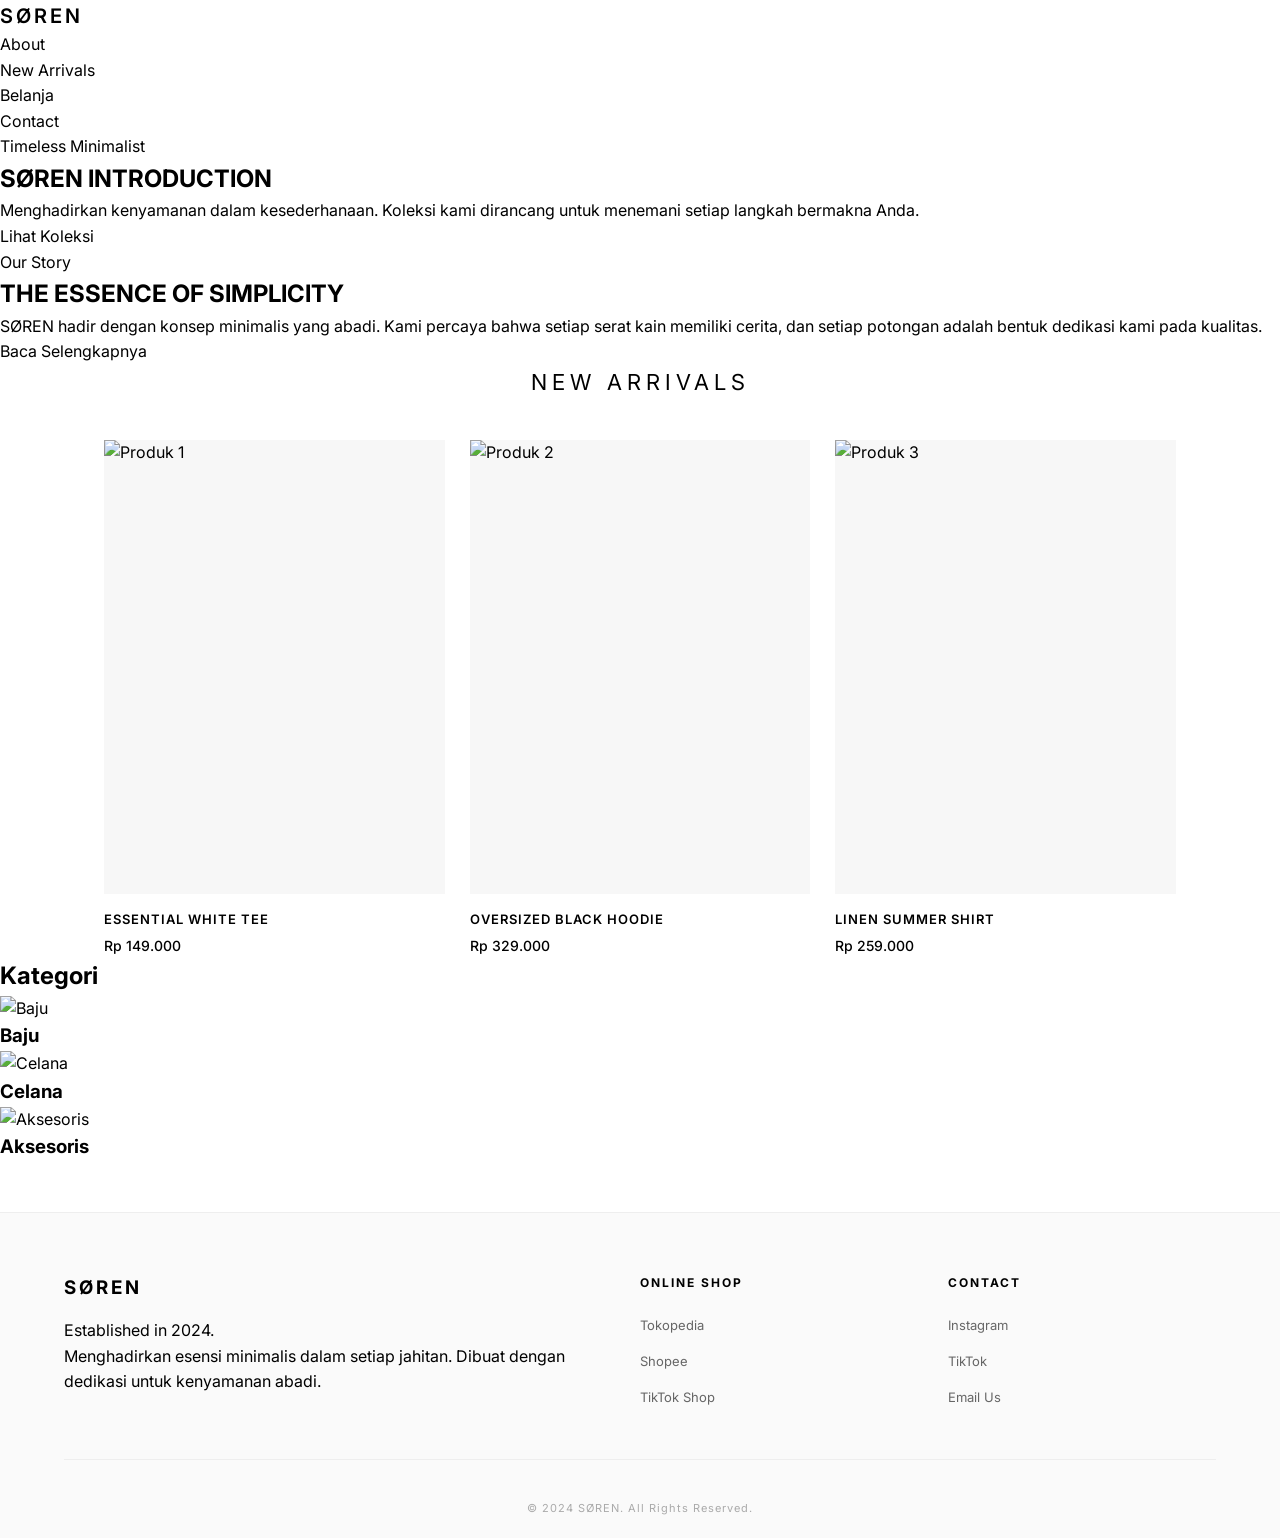
==== commit e2677c1d: "Update index.html" ====
--- a/index.html
+++ b/index.html
@@ -47,7 +47,7 @@
         </div>
     </section>
 
-    <section class="new-arrivals">
+<section class="new-arrivals">
     <div class="product-header-text">
         <h2>NEW ARRIVALS</h2>
     </div>
@@ -59,7 +59,7 @@
             </div>
             <div class="product-info">
                 <h3>ESSENTIAL WHITE TEE</h3>
-                <p>Rp 149.000</p>
+                <p class="product-price">Rp 149.000</p>
             </div>
         </div>
 
@@ -69,7 +69,7 @@
             </div>
             <div class="product-info">
                 <h3>OVERSIZED BLACK HOODIE</h3>
-                <p>Rp 329.000</p>
+                <p class="product-price">Rp 329.000</p>
             </div>
         </div>
 
@@ -79,7 +79,7 @@
             </div>
             <div class="product-info">
                 <h3>LINEN SUMMER SHIRT</h3>
-                <p>Rp 259.000</p>
+                <p class="product-price">Rp 259.000</p>
             </div>
         </div>
     </div>
--- a/style.css
+++ b/style.css
@@ -1,469 +1,33 @@
-/* =========================================
-   1. RESET & BASE STYLES
-   (Menghilangkan margin bawaan & atur font)
-   ========================================= */
+/* SØREN OFFICIAL STYLE SHEET 
+   Modern Minimalist Theme
+*/
+
+@import url('https://fonts.googleapis.com/css2?family=Inter:wght@300;400;600&display=swap');
+
 * {
     margin: 0;
     padding: 0;
     box-sizing: border-box;
-    font-family: 'Helvetica Neue', Arial, sans-serif; /* Font minimalis */
+    font-family: 'Inter', sans-serif;
 }
 
 body {
     background-color: #fff;
-    color: #333;
-    overflow-x: hidden; /* Mencegah scroll horizontal yang tidak diinginkan */
+    color: #000;
     line-height: 1.6;
-}
-
-/* =========================================
-   2. NAVIGATION BAR
-   ========================================= */
-nav {
-    display: flex;
-    justify-content: flex-start; /* Logo & Menu rata kiri */
-    align-items: center;
-    padding: 20px 5%;
-    background-color: #ffffff;
-    border-bottom: 1px solid #f0f0f0;
-    position: sticky; /* Menempel di atas saat di-scroll */
-    top: 0;
-    z-index: 1000; /* Agar selalu di depan elemen lain */
-}
-
-.logo {
-    font-size: 24px;
-    font-weight: 800;
-    letter-spacing: 3px;
-    text-transform: uppercase;
+    overflow-x: hidden;
+}
+
+a {
     text-decoration: none;
-    color: #000;
-    margin-right: 50px; /* Jarak ke menu pertama */
-    padding-right: 20px;
-    border-right: 1px solid #ddd; /* Garis pemisah vertikal */
-}
-
-.nav-links {
+    color: inherit;
+}
+
+ul {
     list-style: none;
-    display: flex;
-    gap: 30px; /* Jarak antar menu */
-}
-
-.nav-links a {
-    text-decoration: none;
-    color: #888; /* Warna abu-abu soft */
-    font-size: 13px;
-    font-weight: 500;
-    text-transform: uppercase;
-    letter-spacing: 1px;
-    transition: color 0.3s ease;
-}
-
-.nav-links a:hover {
-    color: #000; /* Menjadi hitam saat hover */
-}
-
-/* =========================================
-   3. HERO SLIDER (Introduction & About)
-   ========================================= */
-.hero-slider {
-    width: 100%;
-    height: 75vh; /* Tinggi 75% dari layar */
-    background-color: #f9f9f9;
-    position: relative;
-    overflow: hidden;
-}
-
-.main-track {
-    width: 100%;
-    height: 100%;
-    position: relative;
-}
-
-.main-slide {
-    position: absolute;
-    width: 100%;
-    height: 100%;
-    display: flex;
-    align-items: center;
-    justify-content: center;
-    text-align: center;
-    opacity: 0; /* Tersembunyi secara default */
-    transition: opacity 1s ease-in-out; /* Efek memudar */
-    padding: 0 10%;
-}
-
-.main-slide.active {
-    opacity: 1; /* Muncul jika aktif */
-    z-index: 2;
-}
-
-.slide-content span {
-    font-size: 12px;
-    letter-spacing: 5px;
-    text-transform: uppercase;
-    color: #888;
-    display: block;
-    margin-bottom: 15px;
-}
-
-.slide-content h2 {
-    font-size: 42px;
-    font-weight: 300;
-    letter-spacing: 8px;
-    margin-bottom: 25px;
-    color: #1a1a1a;
-}
-
-.slide-content p {
-    font-size: 16px;
-    color: #666;
-    max-width: 600px;
-    margin: 0 auto 35px;
-}
-
-.btn-shop {
-    display: inline-block;
-    padding: 12px 35px;
-    border: 1px solid #000;
-    text-decoration: none;
-    color: #000;
-    font-size: 12px;
-    letter-spacing: 2px;
-    text-transform: uppercase;
-    transition: all 0.3s ease;
-}
-
-.btn-shop:hover {
-    background-color: #000;
-    color: #fff;
-}
-
-/* Indikator Titik Slider */
-.slider-dots {
-    position: absolute;
-    bottom: 30px;
-    width: 100%;
-    display: flex;
-    justify-content: center;
-    gap: 10px;
-    z-index: 10;
-}
-
-.dot {
-    width: 8px;
-    height: 8px;
-    background: #ccc;
-    border-radius: 50%;
-}
-
-.dot.active {
-    background: #000;
-}
-
-/* =========================================
-   4. NEW ARRIVALS (Product Slider)
-   ========================================= */
-.new-arrivals {
-    padding: 80px 10%;
-    background-color: #fff;
-}
-
-.arrival-header {
-    display: flex;
-    justify-content: space-between;
-    align-items: center;
-    margin-bottom: 40px;
-}
-
-.arrival-header h2 {
-    font-size: 26px;
-    letter-spacing: 3px;
-    text-transform: uppercase;
-    font-weight: 400;
-}
-
-/* Tombol Panah */
-.nav-arrows {
-    display: flex;
-    gap: 10px;
-}
-
-.nav-arrows button {
-    background: none;
-    border: 1px solid #ddd;
-    padding: 10px 15px;
-    cursor: pointer;
-    font-size: 16px;
-    transition: 0.3s;
-}
-
-.nav-arrows button:hover {
-    background-color: #000;
-    color: #fff;
-    border-color: #000;
-}
-
-/* Logic Slider */
-.product-slider-container {
-    width: 100%;
-    overflow: hidden; /* Sembunyikan produk di luar container */
-}
-
-/* Menyamakan ukuran New Arrivals dengan Kategori */
-.product-track .product-card {
-    flex: 0 0 280px; /* Mengunci lebar kartu agar tidak melebar */
-    margin-right: 20px;
-    background: #fff;
-    transition: transform 0.3s ease;
-}
-
-.product-track .product-img {
-    width: 100%;
-    aspect-ratio: 1 / 1; /* Membuat foto kotak sempurna seperti kategori */
-    overflow: hidden;
-    background: #f7f7f7;
-}
-
-.product-track .product-img img {
-    width: 100%;
-    height: 100%;
-    object-fit: cover; /* Memastikan gambar terpotong rapi di dalam kotak */
-}
-
-/* Responsif untuk HP */
-@media (max-width: 768px) {
-    .product-track .product-card {
-        flex: 0 0 200px; /* Lebih kecil sedikit di HP */
-    }
-}
-
-.product-info h3 {
-    font-size: 14px;
-    font-weight: 600;
-    text-transform: uppercase;
-    letter-spacing: 1px;
-    margin-bottom: 5px;
-}
-
-.product-info p {
-    color: #888;
-    font-size: 14px;
-}
-
-/* =========================================
-   5. CATEGORY SECTION (Shop - Statis)
-   ========================================= */
-.category-section {
-    padding: 60px 10% 100px;
-    background-color: #fff;
-}
-
-.category-header {
-    text-align: center;
-    margin-bottom: 50px;
-}
-
-.category-header h2 {
-    font-size: 24px;
-    letter-spacing: 3px;
-    text-transform: uppercase;
-    font-weight: 400;
-}
-
-.category-container {
-    display: flex; /* Membuat berjejer ke samping */
-    gap: 20px;
-    justify-content: center;
-}
-
-.category-card {
-    flex: 1; /* Membagi 3 kolom sama rata (diam, tidak scroll) */
-    text-decoration: none;
-    position: relative;
-    overflow: hidden;
-}
-
-.category-img {
-    width: 100%;
-    aspect-ratio: 1/1; /* Kotak persegi sempurna */
-    position: relative;
-}
-
-.category-img img {
-    width: 100%;
-    height: 100%;
-    object-fit: cover;
-    transition: transform 0.5s ease;
-}
-
-/* Overlay Gelap & Teks */
-.category-overlay {
-    position: absolute;
-    top: 0; left: 0;
-    width: 100%; height: 100%;
-    background: rgba(0,0,0,0.2); /* Gelap tipis */
-    display: flex;
-    align-items: center;
-    justify-content: center;
-    transition: background 0.3s ease;
-}
-
-.category-overlay h3 {
-    color: #fff;
-    font-size: 18px;
-    letter-spacing: 4px;
-    text-transform: uppercase;
-    font-weight: 600;
-}
-
-/* Hover Efek */
-.category-card:hover img {
-    transform: scale(1.05); /* Gambar membesar sedikit */
-}
-
-.category-card:hover .category-overlay {
-    background: rgba(0,0,0,0.4); /* Overlay menggelap */
-}
-
-/* =========================================
-   6. RESPONSIVE DESIGN (Mobile)
-   ========================================= */
-@media (max-width: 768px) {
-    /* Navigasi */
-    nav {
-        padding: 15px 5%;
-    }
-    .logo {
-        font-size: 18px;
-        margin-right: 20px;
-        letter-spacing: 2px;
-    }
-    .nav-links {
-        gap: 15px;
-    }
-    .nav-links a {
-        font-size: 11px;
-    }
-
-    /* Hero Slider */
-    .slide-content h2 {
-        font-size: 28px;
-        letter-spacing: 4px;
-    }
-
-    /* New Arrivals - Tampilkan 2 produk */
-    .product-card {
-        min-width: calc(50% - 10px);
-    }
-    .arrival-header h2 {
-        font-size: 20px;
-    }
-
-    /* Kategori - Tumpuk ke bawah di HP */
-    .category-container {
-        flex-direction: column;
-    }
-    .category-img {
-        aspect-ratio: 16/9; /* Kotak lebih lebar di HP */
-    }
-}
-
-/* FOOTER STYLES */
-footer {
-    background-color: #f9f9f9;
-    padding: 80px 10% 30px;
-    border-top: 1px solid #eee;
-}
-
-.footer-container {
-    display: flex;
-    justify-content: space-between;
-    gap: 50px;
-    margin-bottom: 60px;
-}
-
-.footer-box {
-    flex: 1;
-}
-
-.footer-box h3 {
-    font-size: 22px;
-    letter-spacing: 4px;
-    margin-bottom: 20px;
-}
-
-.footer-box h4 {
-    font-size: 14px;
-    text-transform: uppercase;
-    letter-spacing: 2px;
-    margin-bottom: 20px;
-    color: #000;
-}
-
-.footer-box p {
-    font-size: 14px;
-    color: #666;
-    line-height: 1.6;
-}
-
-.footer-links {
-    list-style: none;
-}
-
-.footer-links li {
-    margin-bottom: 10px;
-}
-
-.footer-links a {
-    text-decoration: none;
-    color: #888;
-    font-size: 14px;
-    transition: 0.3s;
-}
-
-.footer-links a:hover {
-    color: #000;
-    padding-left: 5px; /* Efek geser sedikit saat hover */
-}
-
-.footer-bottom {
-    text-align: center;
-    border-top: 1px solid #eee;
-    padding-top: 30px;
-}
-
-.footer-bottom p {
-    font-size: 12px;
-    color: #aaa;
-    letter-spacing: 1px;
-}
-
-.product-grid {
-    display: grid;
-    /* Kunci baris menjadi 3 kolom yang sama rata */
-    grid-template-columns: repeat(3, 1fr); 
-    gap: 30px; /* Jarak antar produk */
-    padding: 20px 5%;
-    /* Tambahkan ini agar produk tidak melebar paksa */
-    align-items: start; 
-}
-
-.product-card {
-    /* Pastikan lebar produk tidak otomatis memenuhi sisa ruang */
-    width: 100%; 
-    max-width: 100%;
-}
-
-/* Penyesuaian untuk tampilan HP (Tetap 2 kolom agar tidak terlalu kecil) */
-@media (max-width: 768px) {
-    .product-grid {
-        grid-template-columns: repeat(2, 1fr); 
-        gap: 20px 15px;
-    }
-}
-
-/* STYLING NAVIGASI BAJU.HTML */
+}
+
+/* --- NAVIGATION (PRODUCT PAGES) --- */
 .product-nav {
     display: flex;
     justify-content: space-between;
@@ -481,6 +45,12 @@
     align-items: center;
 }
 
+.logo {
+    font-size: 20px;
+    font-weight: 600;
+    letter-spacing: 3px;
+}
+
 .divider {
     margin: 0 20px;
     color: #ddd;
@@ -491,7 +61,7 @@
 .nav-btn {
     background: none;
     border: none;
-    font-size: 14px;
+    font-size: 13px;
     text-transform: uppercase;
     letter-spacing: 1px;
     cursor: pointer;
@@ -499,20 +69,70 @@
     font-weight: 600;
 }
 
-.nav-btn:hover {
-    color: #000;
-}
-
-/* SEARCH BAR */
+/* --- FILTER POPUP --- */
+.filter-wrapper {
+    position: relative;
+}
+
+.filter-popup {
+    display: none; /* Default sembunyi */
+    position: absolute;
+    top: 45px;
+    left: 0;
+    background: #fff;
+    border: 1px solid #eee;
+    padding: 25px;
+    width: 450px;
+    box-shadow: 0 15px 40px rgba(0,0,0,0.1);
+    z-index: 2000;
+}
+
+.filter-popup.show {
+    display: grid;
+    grid-template-columns: repeat(3, 1fr);
+    gap: 20px;
+}
+
+.filter-group h4 {
+    font-size: 11px;
+    text-transform: uppercase;
+    margin-bottom: 12px;
+    letter-spacing: 1px;
+    border-bottom: 1px solid #f0f0f0;
+    padding-bottom: 5px;
+}
+
+.filter-group label {
+    display: block;
+    font-size: 13px;
+    color: #666;
+    margin-bottom: 8px;
+    cursor: pointer;
+}
+
+.apply-btn {
+    grid-column: span 3;
+    background: #000;
+    color: #fff;
+    border: none;
+    padding: 12px;
+    text-transform: uppercase;
+    font-size: 11px;
+    letter-spacing: 2px;
+    cursor: pointer;
+    margin-top: 10px;
+}
+
+/* --- SEARCH BAR --- */
 .nav-right {
-    flex: 0 1 300px; /* Lebar maksimal search bar */
+    flex: 0 1 300px;
 }
 
 .search-container {
     display: flex;
     border: 1px solid #eee;
-    padding: 5px 15px;
-    border-radius: 20px; /* Membuat lonjong minimalis */
+    padding: 6px 15px;
+    border-radius: 25px;
     background: #f9f9f9;
 }
 
@@ -522,79 +142,183 @@
     outline: none;
     width: 100%;
     font-size: 13px;
-    color: #333;
 }
 
 .search-btn {
     background: none;
     border: none;
     cursor: pointer;
+}
+
+/* --- PRODUCT GRID SYSTEM --- */
+.product-grid-container {
+    min-height: 80vh;
+    padding: 40px 0;
+}
+
+.product-header-text {
+    text-align: center;
+    margin-bottom: 40px;
+    padding: 0 5%;
+}
+
+.product-header-text h2 {
+    font-weight: 400;
+    letter-spacing: 5px;
+    text-transform: uppercase;
+    font-size: 22px;
+}
+
+.product-grid {
+    display: grid;
+    grid-template-columns: repeat(3, 1fr); /* 3 Kolom konsisten */
+    gap: 40px 25px;
+    padding: 0 5%;
+    max-width: 1200px;
+    margin: 0 auto;
+}
+
+.product-card {
+    width: 100%;
+    transition: 0.3s;
+}
+
+.product-img {
+    position: relative;
+    aspect-ratio: 3/4;
+    background: #f7f7f7;
+    overflow: hidden;
+    margin-bottom: 15px;
+}
+
+.product-img img {
+    width: 100%;
+    height: 100%;
+    object-fit: cover;
+    transition: transform 0.6s ease;
+}
+
+.product-card:hover img {
+    transform: scale(1.05);
+}
+
+.product-info h3 {
+    font-size: 13px;
+    font-weight: 600;
+    letter-spacing: 1px;
+    text-transform: uppercase;
+    margin-bottom: 5px;
+}
+
+.product-material {
+    font-size: 12px;
+    color: #888;
+    margin-bottom: 5px;
+}
+
+.product-price {
     font-size: 14px;
-}
-
-/* Responsif HP */
+    font-weight: 500;
+}
+
+/* --- FOOTER & CONTACT --- */
+footer {
+    background: #fafafa;
+    padding: 60px 5% 20px;
+    border-top: 1px solid #eee;
+    margin-top: 50px;
+}
+
+.footer-container {
+    display: grid;
+    grid-template-columns: 2fr 1fr 1fr;
+    gap: 40px;
+    max-width: 1200px;
+    margin: 0 auto;
+}
+
+.footer-box h3 {
+    letter-spacing: 3px;
+    margin-bottom: 15px;
+}
+
+.footer-box h4 {
+    font-size: 12px;
+    text-transform: uppercase;
+    letter-spacing: 2px;
+    margin-bottom: 20px;
+}
+
+.footer-links li {
+    margin-bottom: 10px;
+}
+
+.footer-links a {
+    font-size: 13px;
+    color: #666;
+    transition: 0.3s;
+}
+
+.footer-links a:hover {
+    color: #000;
+    padding-left: 5px;
+}
+
+.footer-bottom {
+    text-align: center;
+    padding-top: 40px;
+    border-top: 1px solid #eee;
+    margin-top: 40px;
+    font-size: 11px;
+    color: #aaa;
+    letter-spacing: 1px;
+}
+
+/* --- MAPS STYLING --- */
+.map-container {
+    margin-top: 15px;
+    border-radius: 4px;
+    overflow: hidden;
+    filter: grayscale(100%);
+    transition: 0.3s;
+    border: 1px solid #eee;
+}
+
+.map-container:hover {
+    filter: grayscale(0%);
+}
+
+/* --- RESPONSIVE (iOS & MOBILE) --- */
 @media (max-width: 768px) {
+    .product-nav {
+        padding: 15px 4%;
+    }
+    
     .divider { margin: 0 10px; }
+    
     .nav-right { flex: 0 1 150px; }
-}
-
-/* WRAPPER FILTER */
-.filter-wrapper {
-    position: relative;
-    display: inline-block;
-}
-
-/* Sembunyikan default */
-.filter-popup {
-    display: none; 
-    position: absolute;
-    top: 50px;
-    left: 0;
-    z-index: 9999; /* Pastikan angka ini tinggi agar melayang di atas gambar */
-    background: #fff;
-    border: 1px solid #eee;
-    padding: 20px;
-    width: 450px;
-    box-shadow: 0 10px 30px rgba(0,0,0,0.1);
-}
-
-/* Munculkan saat class 'show' aktif dari JavaScript */
-.filter-popup.show {
-    display: grid !important; /* Gunakan !important jika masih membandel */
-    grid-template-columns: repeat(3, 1fr);
-    gap: 20px;
-}
-
-.filter-group h4 {
-    font-size: 12px;
-    text-transform: uppercase;
-    letter-spacing: 1px;
-    margin-bottom: 10px;
-    border-bottom: 1px solid #eee;
-    padding-bottom: 5px;
-}
-
-.filter-group label {
-    display: block;
-    font-size: 13px;
-    color: #666;
-    margin-bottom: 8px;
-    cursor: pointer;
-}
-
-.apply-btn {
-    grid-column: span 3; /* Tombol memanjang di bawah */
-    background: #000;
-    color: #fff;
-    border: none;
-    padding: 10px;
-    text-transform: uppercase;
-    font-size: 11px;
-    letter-spacing: 2px;
-    cursor: pointer;
-    margin-top: 10px;
-}
-
-.apply-btn:hover {
-    background: #333;
-}
+
+    .filter-popup {
+        width: 90vw;
+        left: -50px; /* Geser agar tidak terpotong di layar HP */
+        grid-template-columns: 1fr; /* Stack filter ke bawah di HP */
+    }
+
+    .filter-popup.show {
+        display: block;
+    }
+
+    .filter-group {
+        margin-bottom: 20px;
+    }
+
+    .product-grid {
+        grid-template-columns: repeat(2, 1fr); /* 2 kolom di HP */
+        gap: 20px 15px;
+    }
+
+    .footer-container {
+        grid-template-columns: 1fr; /* Footer tumpuk ke bawah */
+        text-align: center;
+    }
+}
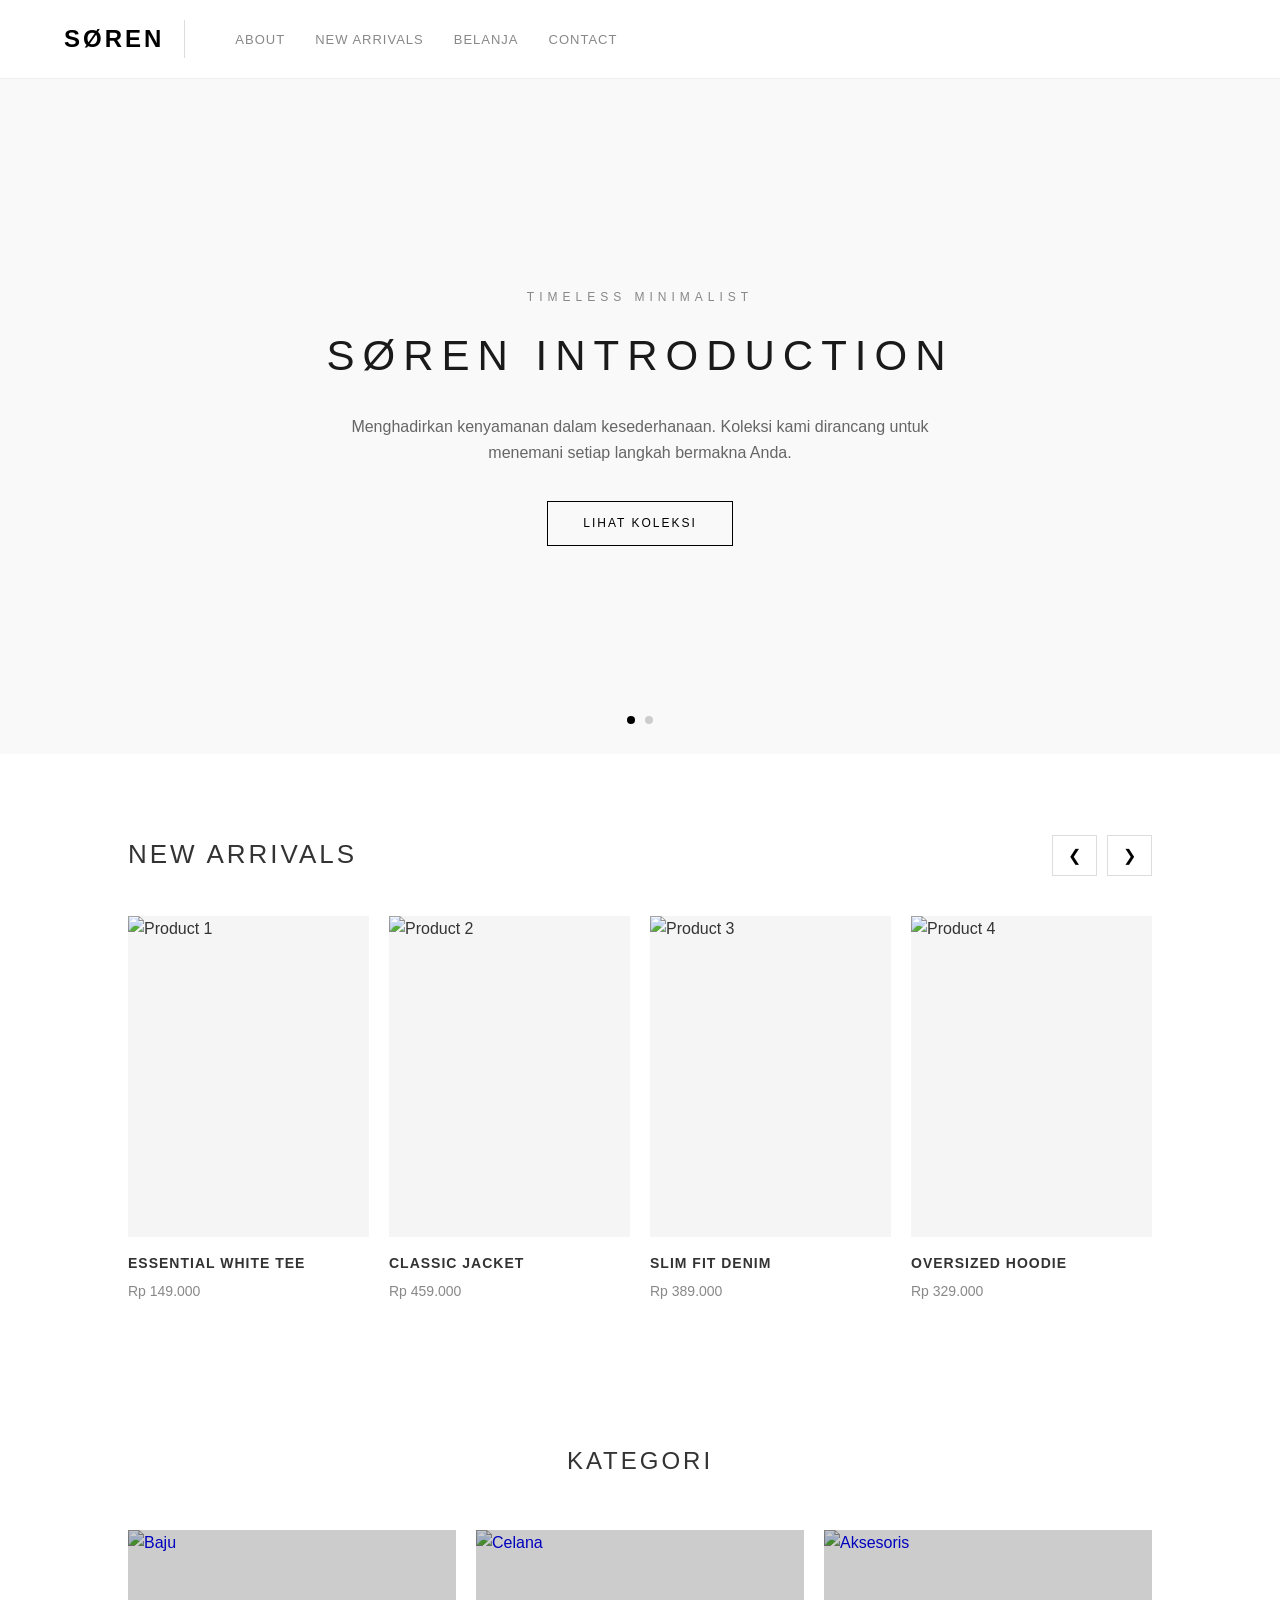
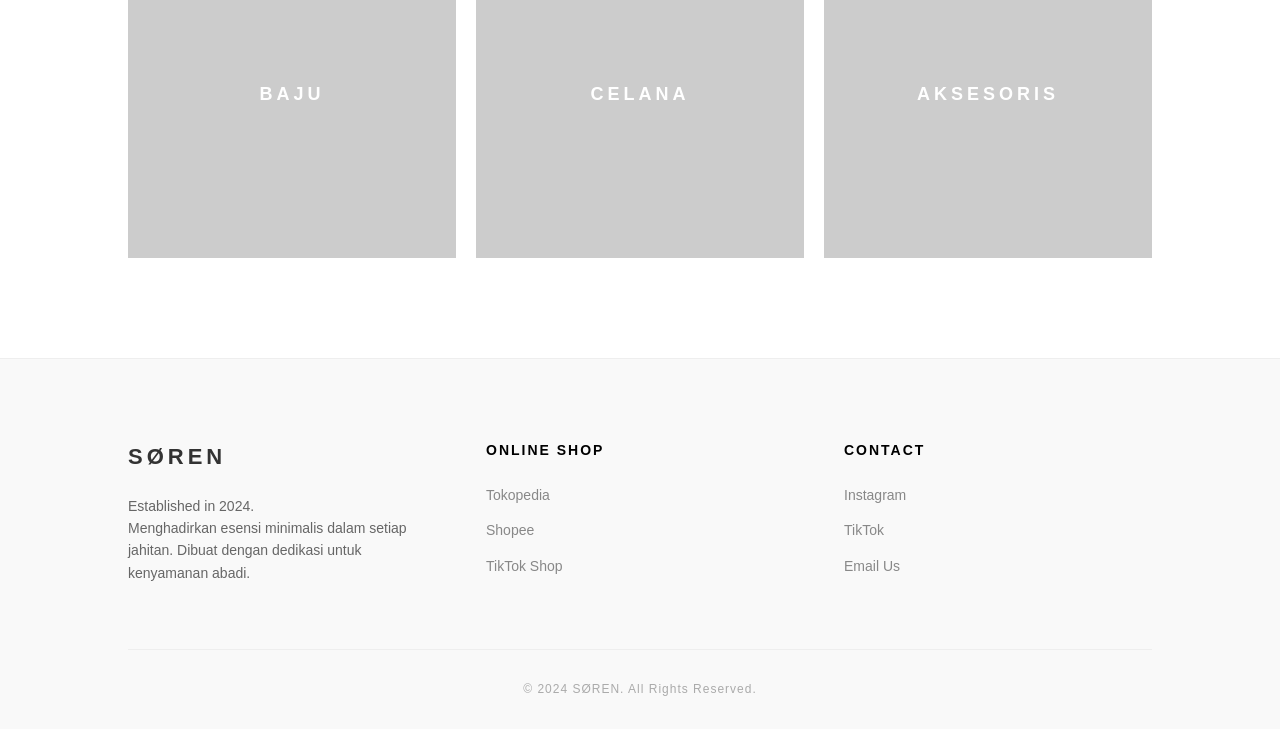
==== commit 2d77a26c: "Update index.html" ====
--- a/index.html
+++ b/index.html
@@ -1,10 +1,9 @@
+
 <!DOCTYPE html>
 <html lang="id">
 <head>
     <meta charset="UTF-8">
     <meta name="viewport" content="width=device-width, initial-scale=1.0">
-    <meta name="format-detection" content="telephone=no">
-    <meta name="apple-mobile-web-app-status-bar-style" content="black-translucent">
     <title>SØREN | Official Store</title>
     <link rel="stylesheet" href="style.css">
 </head>
@@ -47,43 +46,56 @@
         </div>
     </section>
 
-<section class="new-arrivals">
-    <div class="product-header-text">
-        <h2>NEW ARRIVALS</h2>
-    </div>
-
-    <div class="product-grid">
-        <div class="product-card">
-            <div class="product-img">
-                <img src="https://images.unsplash.com/photo-1521572163474-6864f9cf17ab?auto=format&fit=crop&w=800&q=80" alt="Produk 1">
-            </div>
-            <div class="product-info">
-                <h3>ESSENTIAL WHITE TEE</h3>
-                <p class="product-price">Rp 149.000</p>
+    <section id="new" class="new-arrivals">
+        <div class="arrival-header">
+            <h2>New Arrivals</h2>
+            <div class="nav-arrows">
+                <button class="prev-btn">&#10094;</button>
+                <button class="next-btn">&#10095;</button>
             </div>
         </div>
 
-        <div class="product-card">
-            <div class="product-img">
-                <img src="https://images.unsplash.com/photo-1583743814966-8936f5b7be1a?auto=format&fit=crop&w=800&q=80" alt="Produk 2">
-            </div>
-            <div class="product-info">
-                <h3>OVERSIZED BLACK HOODIE</h3>
-                <p class="product-price">Rp 329.000</p>
+        <div class="product-slider-container">
+            <div class="product-track">
+                <div class="product-card">
+                    <div class="product-img">
+                        <img src="https://images.unsplash.com/photo-1521572163474-6864f9cf17ab?auto=format&fit=crop&w=500&q=80" alt="Product 1">
+                    </div>
+                    <div class="product-info">
+                        <h3>Essential White Tee</h3>
+                        <p>Rp 149.000</p>
+                    </div>
+                </div>
+                <div class="product-card">
+                    <div class="product-img">
+                        <img src="https://images.unsplash.com/photo-1591047139829-d91aecb6caea?auto=format&fit=crop&w=500&q=80" alt="Product 2">
+                    </div>
+                    <div class="product-info">
+                        <h3>Classic Jacket</h3>
+                        <p>Rp 459.000</p>
+                    </div>
+                </div>
+                <div class="product-card">
+                    <div class="product-img">
+                        <img src="https://images.unsplash.com/photo-1542272604-787c3835535d?auto=format&fit=crop&w=500&q=80" alt="Product 3">
+                    </div>
+                    <div class="product-info">
+                        <h3>Slim Fit Denim</h3>
+                        <p>Rp 389.000</p>
+                    </div>
+                </div>
+                <div class="product-card">
+                    <div class="product-img">
+                        <img src="https://images.unsplash.com/photo-1503342217505-b0a15ec3261c?auto=format&fit=crop&w=500&q=80" alt="Product 4">
+                    </div>
+                    <div class="product-info">
+                        <h3>Oversized Hoodie</h3>
+                        <p>Rp 329.000</p>
+                    </div>
+                </div>
             </div>
         </div>
-
-        <div class="product-card">
-            <div class="product-img">
-                <img src="https://images.unsplash.com/photo-1596755094514-f87e34085b2c?auto=format&fit=crop&w=800&q=80" alt="Produk 3">
-            </div>
-            <div class="product-info">
-                <h3>LINEN SUMMER SHIRT</h3>
-                <p class="product-price">Rp 259.000</p>
-            </div>
-        </div>
-    </div>
-</section>
+    </section>
 
     <section id="belanja" class="category-section">
     <div class="category-header">
--- a/style.css
+++ b/style.css
@@ -1,33 +1,452 @@
-/* SØREN OFFICIAL STYLE SHEET 
-   Modern Minimalist Theme
-*/
-
-@import url('https://fonts.googleapis.com/css2?family=Inter:wght@300;400;600&display=swap');
-
+/* =========================================
+   1. RESET & BASE STYLES
+   (Menghilangkan margin bawaan & atur font)
+   ========================================= */
 * {
     margin: 0;
     padding: 0;
     box-sizing: border-box;
-    font-family: 'Inter', sans-serif;
+    font-family: 'Helvetica Neue', Arial, sans-serif; /* Font minimalis */
 }
 
 body {
     background-color: #fff;
+    color: #333;
+    overflow-x: hidden; /* Mencegah scroll horizontal yang tidak diinginkan */
+    line-height: 1.6;
+}
+
+/* =========================================
+   2. NAVIGATION BAR
+   ========================================= */
+nav {
+    display: flex;
+    justify-content: flex-start; /* Logo & Menu rata kiri */
+    align-items: center;
+    padding: 20px 5%;
+    background-color: #ffffff;
+    border-bottom: 1px solid #f0f0f0;
+    position: sticky; /* Menempel di atas saat di-scroll */
+    top: 0;
+    z-index: 1000; /* Agar selalu di depan elemen lain */
+}
+
+.logo {
+    font-size: 24px;
+    font-weight: 800;
+    letter-spacing: 3px;
+    text-transform: uppercase;
+    text-decoration: none;
     color: #000;
+    margin-right: 50px; /* Jarak ke menu pertama */
+    padding-right: 20px;
+    border-right: 1px solid #ddd; /* Garis pemisah vertikal */
+}
+
+.nav-links {
+    list-style: none;
+    display: flex;
+    gap: 30px; /* Jarak antar menu */
+}
+
+.nav-links a {
+    text-decoration: none;
+    color: #888; /* Warna abu-abu soft */
+    font-size: 13px;
+    font-weight: 500;
+    text-transform: uppercase;
+    letter-spacing: 1px;
+    transition: color 0.3s ease;
+}
+
+.nav-links a:hover {
+    color: #000; /* Menjadi hitam saat hover */
+}
+
+/* =========================================
+   3. HERO SLIDER (Introduction & About)
+   ========================================= */
+.hero-slider {
+    width: 100%;
+    height: 75vh; /* Tinggi 75% dari layar */
+    background-color: #f9f9f9;
+    position: relative;
+    overflow: hidden;
+}
+
+.main-track {
+    width: 100%;
+    height: 100%;
+    position: relative;
+}
+
+.main-slide {
+    position: absolute;
+    width: 100%;
+    height: 100%;
+    display: flex;
+    align-items: center;
+    justify-content: center;
+    text-align: center;
+    opacity: 0; /* Tersembunyi secara default */
+    transition: opacity 1s ease-in-out; /* Efek memudar */
+    padding: 0 10%;
+}
+
+.main-slide.active {
+    opacity: 1; /* Muncul jika aktif */
+    z-index: 2;
+}
+
+.slide-content span {
+    font-size: 12px;
+    letter-spacing: 5px;
+    text-transform: uppercase;
+    color: #888;
+    display: block;
+    margin-bottom: 15px;
+}
+
+.slide-content h2 {
+    font-size: 42px;
+    font-weight: 300;
+    letter-spacing: 8px;
+    margin-bottom: 25px;
+    color: #1a1a1a;
+}
+
+.slide-content p {
+    font-size: 16px;
+    color: #666;
+    max-width: 600px;
+    margin: 0 auto 35px;
+}
+
+.btn-shop {
+    display: inline-block;
+    padding: 12px 35px;
+    border: 1px solid #000;
+    text-decoration: none;
+    color: #000;
+    font-size: 12px;
+    letter-spacing: 2px;
+    text-transform: uppercase;
+    transition: all 0.3s ease;
+}
+
+.btn-shop:hover {
+    background-color: #000;
+    color: #fff;
+}
+
+/* Indikator Titik Slider */
+.slider-dots {
+    position: absolute;
+    bottom: 30px;
+    width: 100%;
+    display: flex;
+    justify-content: center;
+    gap: 10px;
+    z-index: 10;
+}
+
+.dot {
+    width: 8px;
+    height: 8px;
+    background: #ccc;
+    border-radius: 50%;
+}
+
+.dot.active {
+    background: #000;
+}
+
+/* =========================================
+   4. NEW ARRIVALS (Product Slider)
+   ========================================= */
+.new-arrivals {
+    padding: 80px 10%;
+    background-color: #fff;
+}
+
+.arrival-header {
+    display: flex;
+    justify-content: space-between;
+    align-items: center;
+    margin-bottom: 40px;
+}
+
+.arrival-header h2 {
+    font-size: 26px;
+    letter-spacing: 3px;
+    text-transform: uppercase;
+    font-weight: 400;
+}
+
+/* Tombol Panah */
+.nav-arrows {
+    display: flex;
+    gap: 10px;
+}
+
+.nav-arrows button {
+    background: none;
+    border: 1px solid #ddd;
+    padding: 10px 15px;
+    cursor: pointer;
+    font-size: 16px;
+    transition: 0.3s;
+}
+
+.nav-arrows button:hover {
+    background-color: #000;
+    color: #fff;
+    border-color: #000;
+}
+
+/* Logic Slider */
+.product-slider-container {
+    width: 100%;
+    overflow: hidden; /* Sembunyikan produk di luar container */
+}
+
+.product-track {
+    display: flex;
+    gap: 20px;
+    transition: transform 0.5s ease-in-out;
+}
+
+.product-card {
+    min-width: calc(25% - 15px); /* Menampilkan 4 produk di desktop */
+    flex-shrink: 0; /* Mencegah produk gepeng, paksa berjejer ke samping */
+    text-align: left;
+}
+
+.product-img {
+    width: 100%;
+    aspect-ratio: 3/4; /* Foto portrait seragam */
+    background-color: #f5f5f5;
+    margin-bottom: 15px;
+    overflow: hidden;
+}
+
+.product-img img {
+    width: 100%;
+    height: 100%;
+    object-fit: cover; /* Foto menyesuaikan kotak */
+}
+
+.product-info h3 {
+    font-size: 14px;
+    font-weight: 600;
+    text-transform: uppercase;
+    letter-spacing: 1px;
+    margin-bottom: 5px;
+}
+
+.product-info p {
+    color: #888;
+    font-size: 14px;
+}
+
+/* =========================================
+   5. CATEGORY SECTION (Shop - Statis)
+   ========================================= */
+.category-section {
+    padding: 60px 10% 100px;
+    background-color: #fff;
+}
+
+.category-header {
+    text-align: center;
+    margin-bottom: 50px;
+}
+
+.category-header h2 {
+    font-size: 24px;
+    letter-spacing: 3px;
+    text-transform: uppercase;
+    font-weight: 400;
+}
+
+.category-container {
+    display: flex; /* Membuat berjejer ke samping */
+    gap: 20px;
+    justify-content: center;
+}
+
+.category-card {
+    flex: 1; /* Membagi 3 kolom sama rata (diam, tidak scroll) */
+    text-decoration: none;
+    position: relative;
+    overflow: hidden;
+}
+
+.category-img {
+    width: 100%;
+    aspect-ratio: 1/1; /* Kotak persegi sempurna */
+    position: relative;
+}
+
+.category-img img {
+    width: 100%;
+    height: 100%;
+    object-fit: cover;
+    transition: transform 0.5s ease;
+}
+
+/* Overlay Gelap & Teks */
+.category-overlay {
+    position: absolute;
+    top: 0; left: 0;
+    width: 100%; height: 100%;
+    background: rgba(0,0,0,0.2); /* Gelap tipis */
+    display: flex;
+    align-items: center;
+    justify-content: center;
+    transition: background 0.3s ease;
+}
+
+.category-overlay h3 {
+    color: #fff;
+    font-size: 18px;
+    letter-spacing: 4px;
+    text-transform: uppercase;
+    font-weight: 600;
+}
+
+/* Hover Efek */
+.category-card:hover img {
+    transform: scale(1.05); /* Gambar membesar sedikit */
+}
+
+.category-card:hover .category-overlay {
+    background: rgba(0,0,0,0.4); /* Overlay menggelap */
+}
+
+/* =========================================
+   6. RESPONSIVE DESIGN (Mobile)
+   ========================================= */
+@media (max-width: 768px) {
+    /* Navigasi */
+    nav {
+        padding: 15px 5%;
+    }
+    .logo {
+        font-size: 18px;
+        margin-right: 20px;
+        letter-spacing: 2px;
+    }
+    .nav-links {
+        gap: 15px;
+    }
+    .nav-links a {
+        font-size: 11px;
+    }
+
+    /* Hero Slider */
+    .slide-content h2 {
+        font-size: 28px;
+        letter-spacing: 4px;
+    }
+
+    /* New Arrivals - Tampilkan 2 produk */
+    .product-card {
+        min-width: calc(50% - 10px);
+    }
+    .arrival-header h2 {
+        font-size: 20px;
+    }
+
+    /* Kategori - Tumpuk ke bawah di HP */
+    .category-container {
+        flex-direction: column;
+    }
+    .category-img {
+        aspect-ratio: 16/9; /* Kotak lebih lebar di HP */
+    }
+}
+
+/* FOOTER STYLES */
+footer {
+    background-color: #f9f9f9;
+    padding: 80px 10% 30px;
+    border-top: 1px solid #eee;
+}
+
+.footer-container {
+    display: flex;
+    justify-content: space-between;
+    gap: 50px;
+    margin-bottom: 60px;
+}
+
+.footer-box {
+    flex: 1;
+}
+
+.footer-box h3 {
+    font-size: 22px;
+    letter-spacing: 4px;
+    margin-bottom: 20px;
+}
+
+.footer-box h4 {
+    font-size: 14px;
+    text-transform: uppercase;
+    letter-spacing: 2px;
+    margin-bottom: 20px;
+    color: #000;
+}
+
+.footer-box p {
+    font-size: 14px;
+    color: #666;
     line-height: 1.6;
-    overflow-x: hidden;
-}
-
-a {
+}
+
+.footer-links {
+    list-style: none;
+}
+
+.footer-links li {
+    margin-bottom: 10px;
+}
+
+.footer-links a {
     text-decoration: none;
-    color: inherit;
-}
-
-ul {
-    list-style: none;
-}
-
-/* --- NAVIGATION (PRODUCT PAGES) --- */
+    color: #888;
+    font-size: 14px;
+    transition: 0.3s;
+}
+
+.footer-links a:hover {
+    color: #000;
+    padding-left: 5px; /* Efek geser sedikit saat hover */
+}
+
+.footer-bottom {
+    text-align: center;
+    border-top: 1px solid #eee;
+    padding-top: 30px;
+}
+
+.footer-bottom p {
+    font-size: 12px;
+    color: #aaa;
+    letter-spacing: 1px;
+}
+
+/* Responsif Footer di HP */
+@media (max-width: 768px) {
+    .footer-container {
+        flex-direction: column;
+        gap: 40px;
+        text-align: center;
+    }
+}
+
+/* STYLING NAVIGASI BAJU.HTML */
 .product-nav {
     display: flex;
     justify-content: space-between;
@@ -45,12 +464,6 @@
     align-items: center;
 }
 
-.logo {
-    font-size: 20px;
-    font-weight: 600;
-    letter-spacing: 3px;
-}
-
 .divider {
     margin: 0 20px;
     color: #ddd;
@@ -61,7 +474,7 @@
 .nav-btn {
     background: none;
     border: none;
-    font-size: 13px;
+    font-size: 14px;
     text-transform: uppercase;
     letter-spacing: 1px;
     cursor: pointer;
@@ -69,70 +482,20 @@
     font-weight: 600;
 }
 
-/* --- FILTER POPUP --- */
-.filter-wrapper {
-    position: relative;
-}
-
-.filter-popup {
-    display: none; /* Default sembunyi */
-    position: absolute;
-    top: 45px;
-    left: 0;
-    background: #fff;
+.nav-btn:hover {
+    color: #000;
+}
+
+/* SEARCH BAR */
+.nav-right {
+    flex: 0 1 300px; /* Lebar maksimal search bar */
+}
+
+.search-container {
+    display: flex;
     border: 1px solid #eee;
-    padding: 25px;
-    width: 450px;
-    box-shadow: 0 15px 40px rgba(0,0,0,0.1);
-    z-index: 2000;
-}
-
-.filter-popup.show {
-    display: grid;
-    grid-template-columns: repeat(3, 1fr);
-    gap: 20px;
-}
-
-.filter-group h4 {
-    font-size: 11px;
-    text-transform: uppercase;
-    margin-bottom: 12px;
-    letter-spacing: 1px;
-    border-bottom: 1px solid #f0f0f0;
-    padding-bottom: 5px;
-}
-
-.filter-group label {
-    display: block;
-    font-size: 13px;
-    color: #666;
-    margin-bottom: 8px;
-    cursor: pointer;
-}
-
-.apply-btn {
-    grid-column: span 3;
-    background: #000;
-    color: #fff;
-    border: none;
-    padding: 12px;
-    text-transform: uppercase;
-    font-size: 11px;
-    letter-spacing: 2px;
-    cursor: pointer;
-    margin-top: 10px;
-}
-
-/* --- SEARCH BAR --- */
-.nav-right {
-    flex: 0 1 300px;
-}
-
-.search-container {
-    display: flex;
-    border: 1px solid #eee;
-    padding: 6px 15px;
-    border-radius: 25px;
+    padding: 5px 15px;
+    border-radius: 20px; /* Membuat lonjong minimalis */
     background: #f9f9f9;
 }
 
@@ -142,183 +505,18 @@
     outline: none;
     width: 100%;
     font-size: 13px;
+    color: #333;
 }
 
 .search-btn {
     background: none;
     border: none;
     cursor: pointer;
-}
-
-/* --- PRODUCT GRID SYSTEM --- */
-.product-grid-container {
-    min-height: 80vh;
-    padding: 40px 0;
-}
-
-.product-header-text {
-    text-align: center;
-    margin-bottom: 40px;
-    padding: 0 5%;
-}
-
-.product-header-text h2 {
-    font-weight: 400;
-    letter-spacing: 5px;
-    text-transform: uppercase;
-    font-size: 22px;
-}
-
-.product-grid {
-    display: grid;
-    grid-template-columns: repeat(3, 1fr); /* 3 Kolom konsisten */
-    gap: 40px 25px;
-    padding: 0 5%;
-    max-width: 1200px;
-    margin: 0 auto;
-}
-
-.product-card {
-    width: 100%;
-    transition: 0.3s;
-}
-
-.product-img {
-    position: relative;
-    aspect-ratio: 3/4;
-    background: #f7f7f7;
-    overflow: hidden;
-    margin-bottom: 15px;
-}
-
-.product-img img {
-    width: 100%;
-    height: 100%;
-    object-fit: cover;
-    transition: transform 0.6s ease;
-}
-
-.product-card:hover img {
-    transform: scale(1.05);
-}
-
-.product-info h3 {
-    font-size: 13px;
-    font-weight: 600;
-    letter-spacing: 1px;
-    text-transform: uppercase;
-    margin-bottom: 5px;
-}
-
-.product-material {
-    font-size: 12px;
-    color: #888;
-    margin-bottom: 5px;
-}
-
-.product-price {
-    font-size: 14px;
-    font-weight: 500;
-}
-
-/* --- FOOTER & CONTACT --- */
-footer {
-    background: #fafafa;
-    padding: 60px 5% 20px;
-    border-top: 1px solid #eee;
-    margin-top: 50px;
-}
-
-.footer-container {
-    display: grid;
-    grid-template-columns: 2fr 1fr 1fr;
-    gap: 40px;
-    max-width: 1200px;
-    margin: 0 auto;
-}
-
-.footer-box h3 {
-    letter-spacing: 3px;
-    margin-bottom: 15px;
-}
-
-.footer-box h4 {
-    font-size: 12px;
-    text-transform: uppercase;
-    letter-spacing: 2px;
-    margin-bottom: 20px;
-}
-
-.footer-links li {
-    margin-bottom: 10px;
-}
-
-.footer-links a {
-    font-size: 13px;
-    color: #666;
-    transition: 0.3s;
-}
-
-.footer-links a:hover {
-    color: #000;
-    padding-left: 5px;
-}
-
-.footer-bottom {
-    text-align: center;
-    padding-top: 40px;
-    border-top: 1px solid #eee;
-    margin-top: 40px;
-    font-size: 11px;
-    color: #aaa;
-    letter-spacing: 1px;
-}
-
-/* --- MAPS STYLING --- */
-.map-container {
-    margin-top: 15px;
-    border-radius: 4px;
-    overflow: hidden;
-    filter: grayscale(100%);
-    transition: 0.3s;
-    border: 1px solid #eee;
-}
-
-.map-container:hover {
-    filter: grayscale(0%);
-}
-
-/* --- RESPONSIVE (iOS & MOBILE) --- */
+    font-size: 14px;
+}
+
+/* Responsif HP */
 @media (max-width: 768px) {
-    .product-nav {
-        padding: 15px 4%;
-    }
-    
     .divider { margin: 0 10px; }
-    
     .nav-right { flex: 0 1 150px; }
-
-    .filter-popup {
-        width: 90vw;
-        left: -50px; /* Geser agar tidak terpotong di layar HP */
-        grid-template-columns: 1fr; /* Stack filter ke bawah di HP */
-    }
-
-    .filter-popup.show {
-        display: block;
-    }
-
-    .filter-group {
-        margin-bottom: 20px;
-    }
-
-    .product-grid {
-        grid-template-columns: repeat(2, 1fr); /* 2 kolom di HP */
-        gap: 20px 15px;
-    }
-
-    .footer-container {
-        grid-template-columns: 1fr; /* Footer tumpuk ke bawah */
-        text-align: center;
-    }
-}
+}
